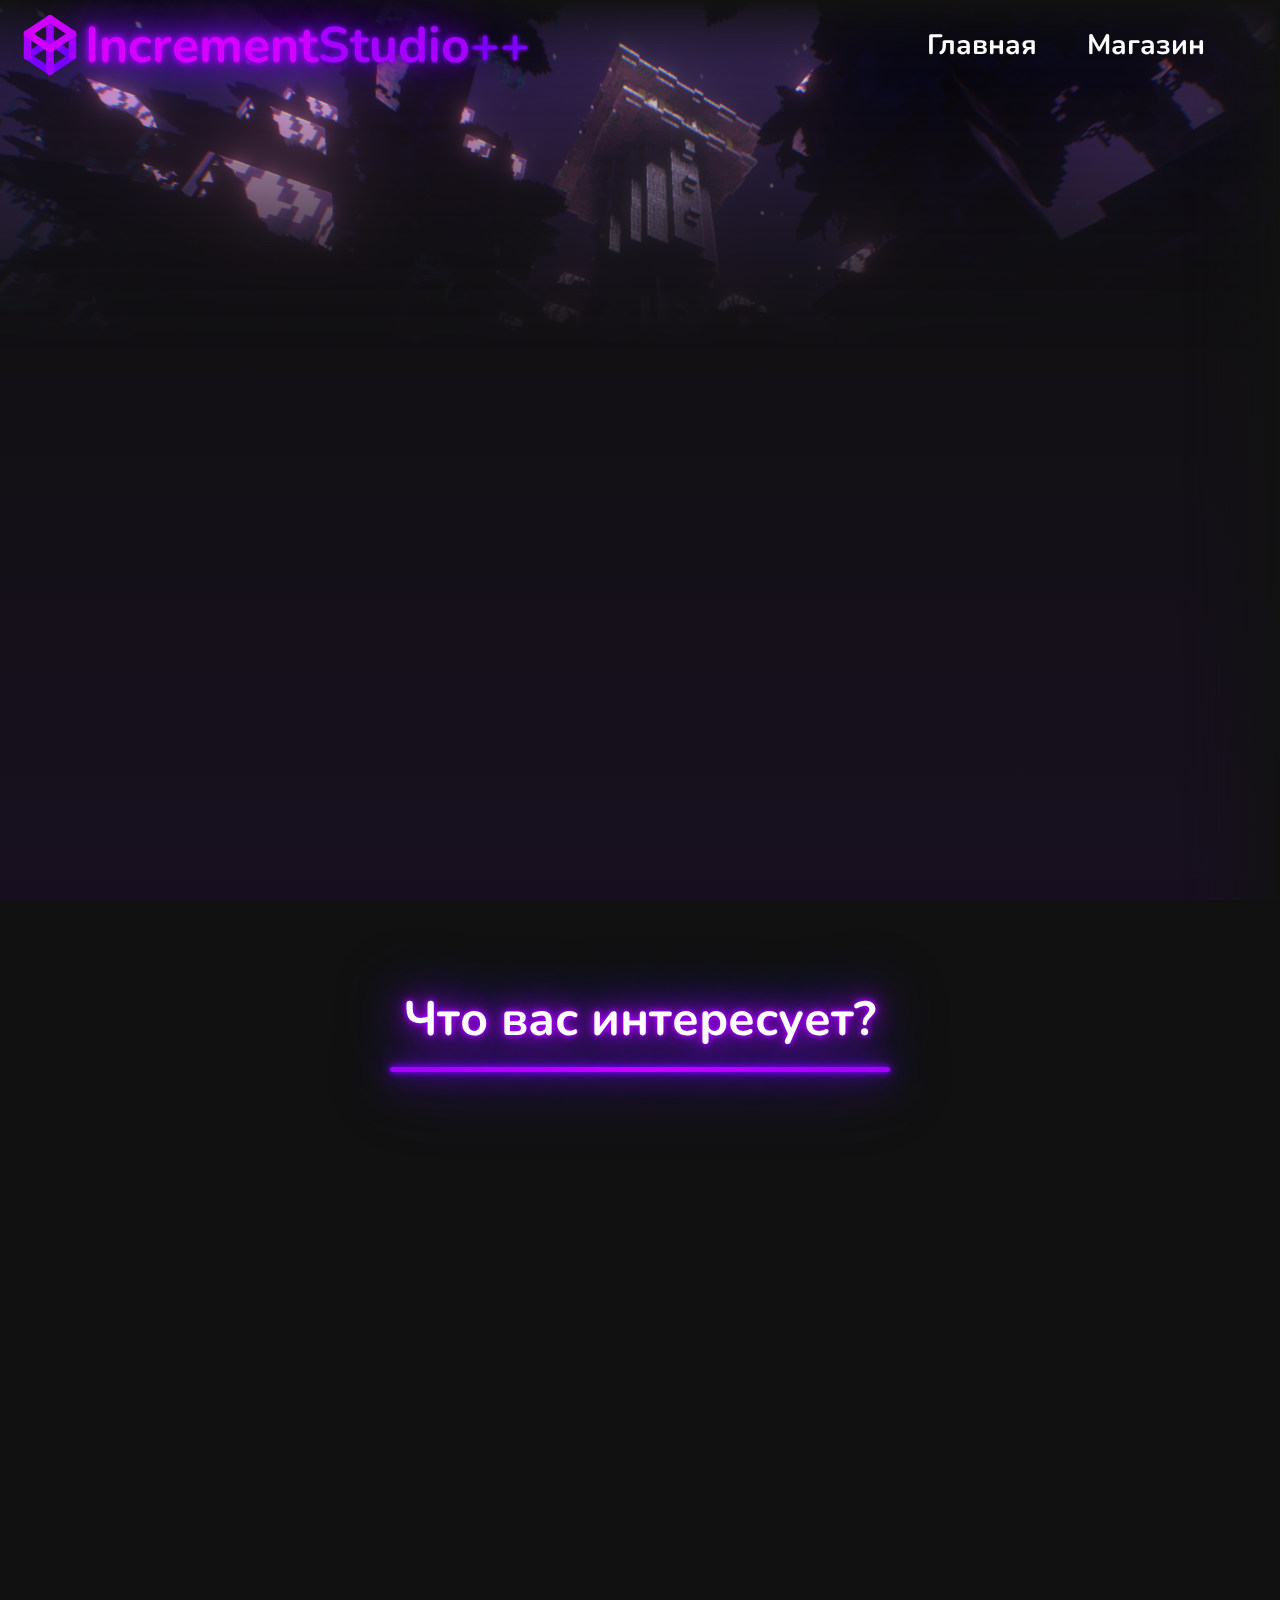
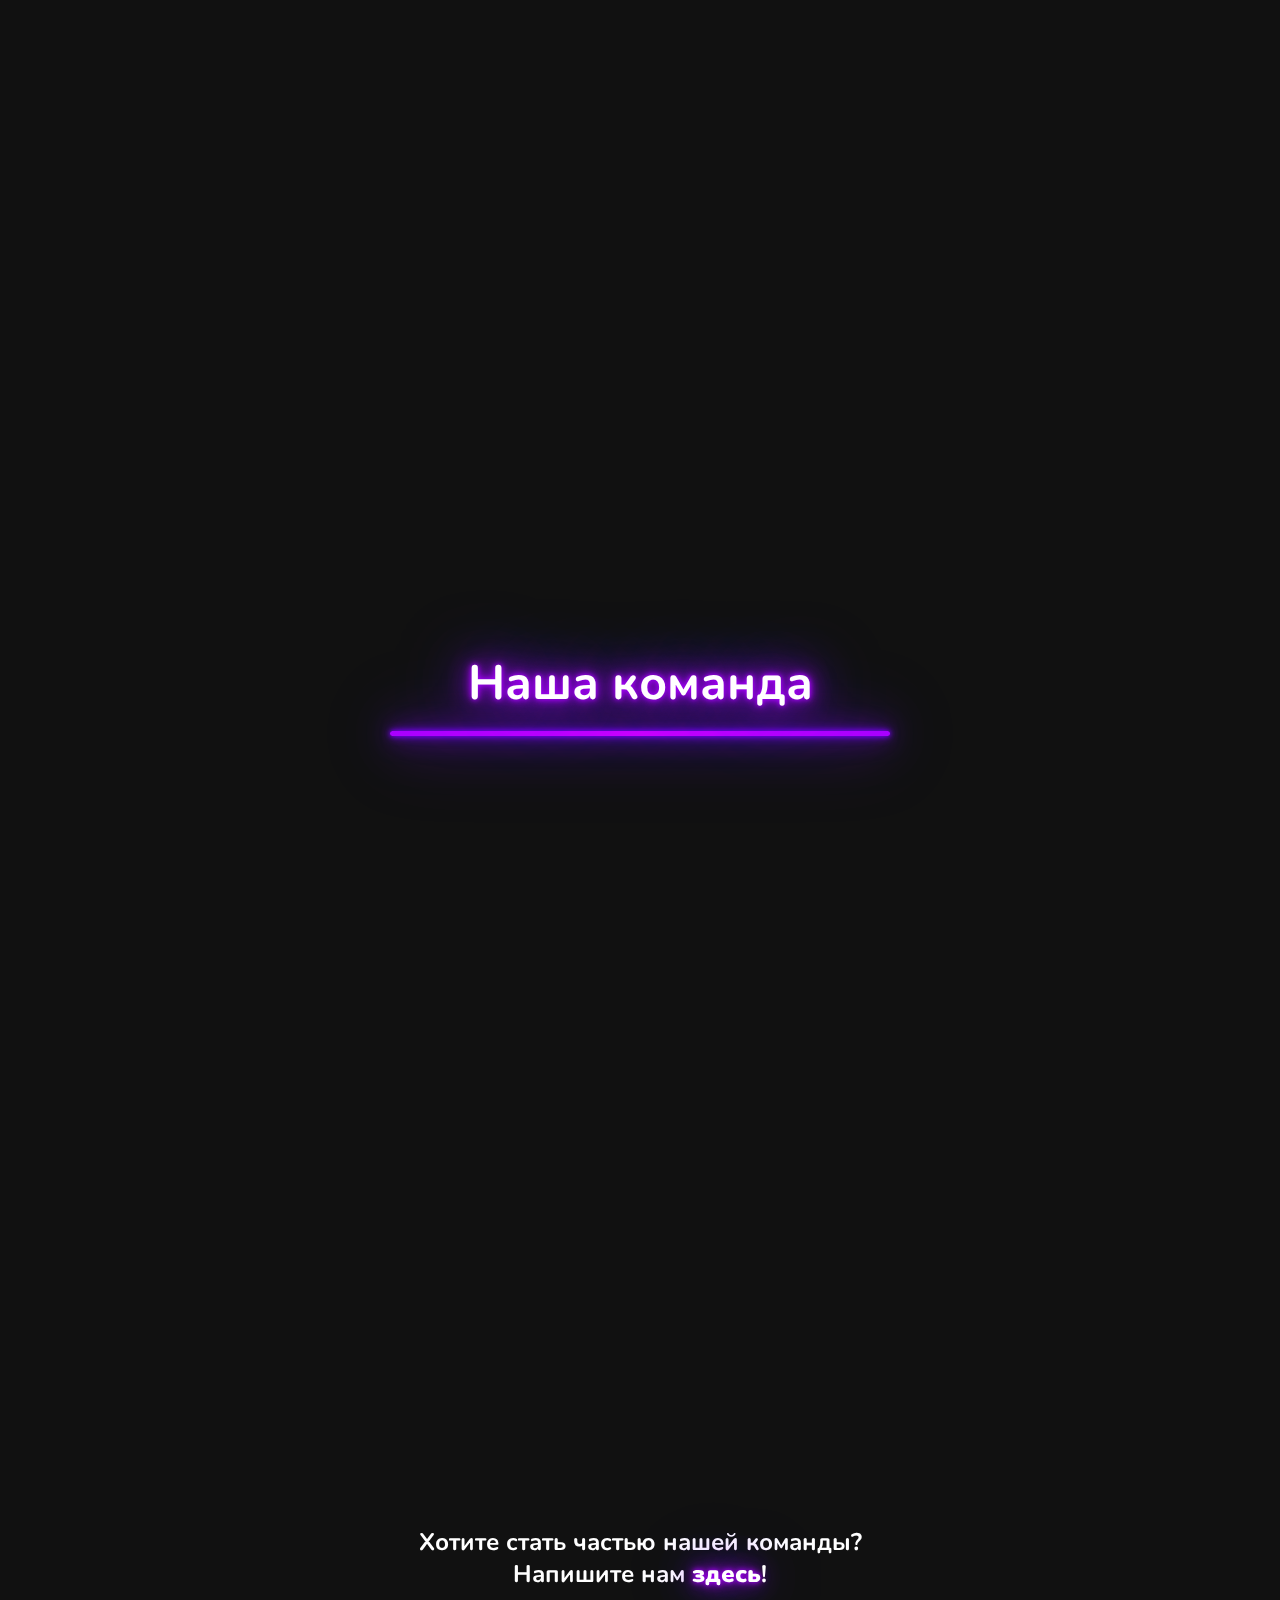
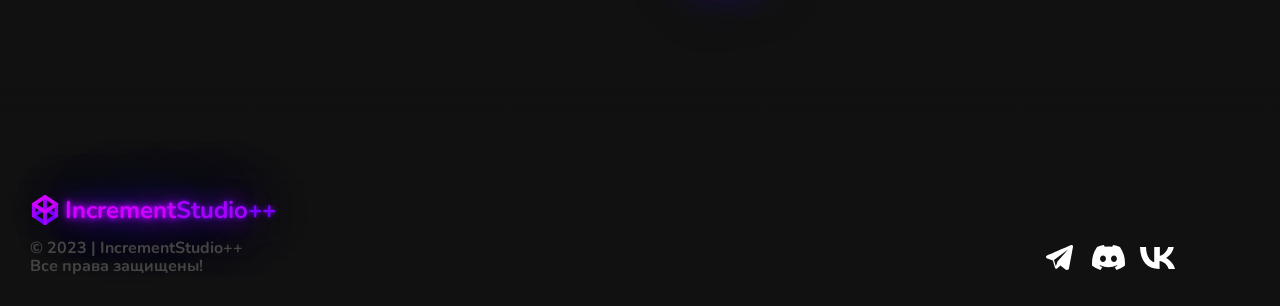
==== index.html @ 9fc07db2 "Initial commit" ====
<!DOCTYPE html>
<html lang="ru">
	<head>
		<meta charset="UTF-8">
		<title>IncrementStudio++</title>
		<link rel="icon" href="img/icon.svg">
		<link rel="stylesheet" href="css/common.css">
		<link rel="stylesheet" href="css/main.css">
		<script src="js/app.js" defer></script>
		<script src="js/main.js" defer></script>
		
		<!-- <script src="js/special/winter.js" defer></script>
		<link rel="stylesheet" href="css/special/winter.css"> -->
	</head>
	<body>
		<div class="header">
			<div class="header__title">
				<img class="header__title__icon" src="img/icon.svg" alt="logo" height="60px">
				<p class="header__title__title" style="color: #d500ff; text-shadow: 0 0 5px #a800ff, 0 0 10px #a800ff, 0 0 25px #7b00ff, 0 0 50px #7b00ff, 0 0 75px #7b00ff;">Increment</p>
				<p class="header__title__title" style="color: #a800ff; text-shadow: 0 0 5px #7b00ff, 0 0 25px #7b00ff, 0 0 75px #7b00ff;">Studio</p>
				<p class="header__title__title" style="color: #7b00ff; text-shadow: 0 0 5px #7b00ff;">++</p>
			</div>
			<!-- <p class="header__devis"></p> -->
			<div class="header__navigation">
				<a class="header__navigation__link" href="index.html">Главная</a>
				<a class="header__navigation__link" href="shop.html">Магазин</a>
				<!-- <a class="header__navigation__link" href="#">О нас</a> -->
			</div>
		</div>
		<div class="background__gradient"></div>
		<img class="main__image" src="img/main_background.png">
		<div class="page__subheader__space"></div>

		<div class="main">
			<h1 class="main__title">Добро пожаловать в IncrementStudio++</h1>
			<p class="main__subtitle">
				IncrementStudio++ - это студия разработки инновационных плагинов и сборок для Minecraft! Мы предлагаем мощные инструменты и ресурсы, чтобы помочь вам воплотить свои творческие идеи в жизнь
			</p>
			<p class="main__subtitle">
				Присоединяйтесь к нашему сообществу и откройте для себя новые возможности в Minecraft. Давайте вместе создадим удивительные плагины, которые расширят границы вашего игрового опыта!
			</p>
			<a class="main__link" href="https://t.me/incrementstudio" target="_blank" style="background-image: url(img/telegram.svg);"></a>
			<a class="main__link" href="https://discord.gg/DguM567tkZ" target="_blank" style="background-image: url(img/discord.svg);"></a>
			<a class="main__link" href="https://vk.com/incrementstudio" target="_blank" style="background-image: url(img/vk.svg);"></a>
		</div>
		<div class="menu">
			<p class="menu__title">Что вас интересует?</p>
			<div style="height: 15px;"></div>
			<div class="split" style="width: 500px;"></div>
			<div style="height: 25px;"></div>
			<div class="menu__button__grid">
				<a class="menu__button" href="shop.html#plugins" style="background-image: url(img/ready_plugins.png);">
					<p class="menu__button__name">Готовые плагины</p>
				</a>
				<a class="menu__button" href="https://vk.me/incrementstudio" target="_blank" style="background-image: url(img/price_plugin.png);">
					<p class="menu__button__name">Заказать плагин</p>
					<h2 class="menu__button__price">От 300₽</h2>
				</a>
				<a class="menu__button" href="shop.html#abilities" style="background-image: url(img/ready_abilities.png);">
					<p class="menu__button__name">Способности для IncBosses</p>
				</a>
				<a class="menu__button" href="https://vk.me/incrementstudio" target="_blank" style="background-image: url(img/price_ability.png);">
					<p class="menu__button__name">Заказать способность для IncBosses</p>
					<h2 class="menu__button__price">От 100₽</h2>
				</a>
				<!-- <a class="menu__button" style="background-image: url(img/2023-11-04_11.04.39.png);">
					<p class="menu__button__name">Готовые сборки</p>
				</a> -->
				<a class="menu__button" href="https://vk.me/incrementstudio" target="_blank" style="background-image: url(img/price_assembly.png);">
					<p class="menu__button__name">Заказать сборку</p>
					<h2 class="menu__button__price">От 750₽</h2>
				</a>
			</div>
		</div>
		<div class="menu">
			<p class="menu__title">Наша команда</p>
			<div style="height: 15px;"></div>
			<div class="split" style="width: 500px;"></div>
			<div style="height: 25px;"></div>
			<div class="menu__team__grid">
				<div class="menu__team__card">
					<div class="menu__team__background" style="background-image: url(img/Jone501.png);">
						<div class="menu__team__border"></div>
						<p class="menu__team__name">Jone501</p>
						<p class="menu__team__role" style="--color: #ff9100;">Лидер</p>
						<p class="menu__team__role" style="--color: #00c030;">Дизайнер</p>
						<br>
						<p class="menu__team__role" style="--color: #00aeff;">Программист</p>
						<p class="menu__team__description">
							Молодой талантливый весёлый программист и генератор фантастических идей, который просто обожает свою работу!
						</p>
					</div>
				</div>
				<div class="menu__team__card">
					<div class="menu__team__background" style="background-image: url(img/ItzElite.png);">
						<div class="menu__team__border"></div>
						<p class="menu__team__name">ItzElite</p>
						<p class="menu__team__role" style="--color: #ff9100;">Лидер</p>
						<p class="menu__team__role" style="--color: #3374ff;">Сборщик</p>
						<br>
						<p class="menu__team__role" style="--color: #00aeff;">Программист</p>
						<p class="menu__team__description">
							Опытный программист и сборщик в одном лице. Этот молодой мастер готов взяться за заказ любой сложности!
						</p>
					</div>
				</div>
			</div>
			<p class="menu__team__ad">Хотите стать частью нашей команды?<br>Напишите нам <a class="inline_link" href="https://vk.me/incrementstudio" target="_blank">здесь</a>!</p>
		</div>
		<div class="tailer">
			<div>
				<div class="tailer__title">
					<img class="tailer__title__icon" src="img/icon.svg" alt="logo" height="30px">
					<p class="tailer__title__title" style="color: #d500ff; text-shadow: 0 0 5px #a800ff, 0 0 10px #a800ff, 0 0 25px #7b00ff, 0 0 50px #7b00ff, 0 0 75px #7b00ff;">Increment</p>
					<p class="tailer__title__title" style="color: #a800ff; text-shadow: 0 0 5px #7b00ff, 0 0 25px #7b00ff, 0 0 75px #7b00ff;">Studio</p>
					<p class="tailer__title__title" style="color: #7b00ff; text-shadow: 0 0 5px #7b00ff;">++</p>
				</div>
				<p class="tailer__prava">© 2023 | IncrementStudio++<br>Все права защищены!</p>
			</div>
			<div class="tailer__links">
				<a class="tailer__link" href="https://t.me/incrementstudio" target="_blank" style="background-image: url(img/telegram.svg);"></a>
				<a class="tailer__link" href="https://discord.gg/DguM567tkZ" target="_blank" style="background-image: url(img/discord.svg);"></a>
				<a class="tailer__link" href="https://vk.com/incrementstudio" target="_blank" style="background-image: url(img/vk.svg);"></a>
			</div>
		</div>
	</body>
</html>
---- css/common.css ----
@font-face{font-family:"Nunito";src:url("../font/Nunito-Bold.ttf")}@font-face{font-family:"Nunito-Bold";src:url("../font/Nunito-Black.ttf")}@font-face{font-family:"Montserrat-Regular";src:url("../font/Montserrat-Regular.ttf")}@font-face{font-family:"Montserrat-Bold";src:url("../font/Montserrat-Regular.ttf")}*{padding:0;margin:0;font-family:"Nunito",sans-serif;-webkit-user-select:none;-moz-user-select:none;-ms-user-select:none;user-select:none}body{background-color:#111111;color:white;top:0;left:0;width:100%;height:100%}body:before{content:"";display:block;position:fixed;width:100px;height:100%;z-index:10;right:0;background:-webkit-gradient(linear,right top,left top,from(hsl(0,0%,7%)),color-stop(0.7%,hsla(0,0%,7%,0.987)),color-stop(2.5%,hsla(0,0%,7%,0.951)),color-stop(5.6%,hsla(0,0%,7%,0.896)),color-stop(9.7%,hsla(0,0%,7%,0.825)),color-stop(14.8%,hsla(0,0%,7%,0.741)),color-stop(20.8%,hsla(0,0%,7%,0.648)),color-stop(27.6%,hsla(0,0%,7%,0.55)),color-stop(35.1%,hsla(0,0%,7%,0.45)),color-stop(43.2%,hsla(0,0%,7%,0.352)),color-stop(51.9%,hsla(0,0%,7%,0.259)),color-stop(60.9%,hsla(0,0%,7%,0.175)),color-stop(70.4%,hsla(0,0%,7%,0.104)),color-stop(80.1%,hsla(0,0%,7%,0.049)),color-stop(90%,hsla(0,0%,7%,0.013)),to(hsla(0,0%,7%,0)));background:linear-gradient(to left,hsl(0,0%,7%) 0%,hsla(0,0%,7%,0.987) 0.7%,hsla(0,0%,7%,0.951) 2.5%,hsla(0,0%,7%,0.896) 5.6%,hsla(0,0%,7%,0.825) 9.7%,hsla(0,0%,7%,0.741) 14.8%,hsla(0,0%,7%,0.648) 20.8%,hsla(0,0%,7%,0.55) 27.6%,hsla(0,0%,7%,0.45) 35.1%,hsla(0,0%,7%,0.352) 43.2%,hsla(0,0%,7%,0.259) 51.9%,hsla(0,0%,7%,0.175) 60.9%,hsla(0,0%,7%,0.104) 70.4%,hsla(0,0%,7%,0.049) 80.1%,hsla(0,0%,7%,0.013) 90%,hsla(0,0%,7%,0) 100%)}body::-webkit-scrollbar{width:7px}body::-webkit-scrollbar-track{background-color:#111111}body::-webkit-scrollbar-thumb{background:-webkit-gradient(linear,left top,left bottom,from(#7b00ff),to(#d500ff));background:linear-gradient(#7b00ff 0%,#d500ff 100%);border-radius:20px}.header{position:fixed;width:100%;display:-webkit-box;display:-ms-flexbox;display:flex;-webkit-box-align:stretch;-ms-flex-align:stretch;align-items:stretch;-webkit-box-pack:justify;-ms-flex-pack:justify;justify-content:space-between;z-index:10;background:-webkit-gradient(linear,left top,left bottom,from(hsl(0,0%,7%)),color-stop(0.7%,hsla(0,0%,7%,0.987)),color-stop(2.5%,hsla(0,0%,7%,0.951)),color-stop(5.6%,hsla(0,0%,7%,0.896)),color-stop(9.7%,hsla(0,0%,7%,0.825)),color-stop(14.8%,hsla(0,0%,7%,0.741)),color-stop(20.8%,hsla(0,0%,7%,0.648)),color-stop(27.6%,hsla(0,0%,7%,0.55)),color-stop(35.1%,hsla(0,0%,7%,0.45)),color-stop(43.2%,hsla(0,0%,7%,0.352)),color-stop(51.9%,hsla(0,0%,7%,0.259)),color-stop(60.9%,hsla(0,0%,7%,0.175)),color-stop(70.4%,hsla(0,0%,7%,0.104)),color-stop(80.1%,hsla(0,0%,7%,0.049)),color-stop(90%,hsla(0,0%,7%,0.013)),to(hsla(0,0%,7%,0)));background:linear-gradient(to bottom,hsl(0,0%,7%) 0%,hsla(0,0%,7%,0.987) 0.7%,hsla(0,0%,7%,0.951) 2.5%,hsla(0,0%,7%,0.896) 5.6%,hsla(0,0%,7%,0.825) 9.7%,hsla(0,0%,7%,0.741) 14.8%,hsla(0,0%,7%,0.648) 20.8%,hsla(0,0%,7%,0.55) 27.6%,hsla(0,0%,7%,0.45) 35.1%,hsla(0,0%,7%,0.352) 43.2%,hsla(0,0%,7%,0.259) 51.9%,hsla(0,0%,7%,0.175) 60.9%,hsla(0,0%,7%,0.104) 70.4%,hsla(0,0%,7%,0.049) 80.1%,hsla(0,0%,7%,0.013) 90%,hsla(0,0%,7%,0) 100%)}.header__title{padding:10px;display:-webkit-box;display:-ms-flexbox;display:flex;-webkit-box-pack:justify;-ms-flex-pack:justify;justify-content:space-between;-webkit-box-align:center;-ms-flex-align:center;align-items:center}.header__title__title{color:#a800ff;font-size:50px}.header__title__icon{margin:5px;margin-left:10px}.header__devis{margin:auto 0;font-size:24px;font-style:italic;text-shadow:0 0 5px #a800ff,0 0 10px #a800ff,0 0 25px #a800ff,0 0 50px #7b00ff,0 0 75px #7b00ff;opacity:calc(1 - var(--scroll) / 250);-webkit-filter:blur(calc(var(--scrollTop) / 25));filter:blur(calc(var(--scrollTop) / 25));text-wrap:nowrap}.header__navigation{display:-webkit-box;display:-ms-flexbox;display:flex;-ms-flex-negative:0;flex-shrink:0;-webkit-box-pack:justify;-ms-flex-pack:justify;justify-content:space-between;-webkit-box-align:center;-ms-flex-align:center;align-items:center;padding-right:50px}.header__navigation__link{text-decoration:none;color:white;margin:0 25px;font-size:28px;-webkit-transition:all 0.2s ease-out;transition:all 0.2s ease-out;text-shadow:0 0 0 transparent}.header__navigation__link:hover{text-shadow:0 0 5px rgb(168,0,255),0 0 10px rgb(168,0,255),0 0 25px rgb(168,0,255),0 0 50px rgb(123,0,255),0 0 75px rgb(123,0,255)}.background__gradient{z-index:-10;position:fixed;width:100%;height:75%;bottom:0;background:-webkit-gradient(linear,left top,left bottom,from(transparent),to(rgba(123,0,255,0.062745098)));background:linear-gradient(to bottom,transparent 0%,rgba(123,0,255,0.062745098) 100%)}.page__subheader__space{height:250px}.main__image{position:fixed;width:100vw;z-index:-10;will-change:opacity,filter,transform;opacity:calc(1 - var(--scroll) / 1000);-webkit-filter:blur(calc(var(--scrollTop) / 50));filter:blur(calc(var(--scrollTop) / 50));-webkit-transform:translateY(calc(var(--scrollTop) * -0.25));transform:translateY(calc(var(--scrollTop) * -0.25))}.inline_link{font-family:Nunito-Bold;color:white;text-decoration:none;text-shadow:0 0 5px rgb(168,0,255),0 0 10px rgb(168,0,255),0 0 25px rgb(168,0,255),0 0 50px rgb(123,0,255),0 0 75px rgb(123,0,255)}.inline_link:hover{text-decoration:underline}.split{margin:0 auto;height:5px;border-radius:100px;-webkit-box-shadow:0 0 5px rgb(123,0,255),0 0 10px rgb(123,0,255),0 0 25px rgb(123,0,255),0 0 50px rgb(123,0,255),0 0 75px rgb(123,0,255);box-shadow:0 0 5px rgb(123,0,255),0 0 10px rgb(123,0,255),0 0 25px rgb(123,0,255),0 0 50px rgb(123,0,255),0 0 75px rgb(123,0,255);background:-webkit-gradient(linear,left top,right top,from(rgb(168,0,255)),color-stop(50%,rgb(213,0,255)),to(rgb(168,0,255)));background:linear-gradient(90deg,rgb(168,0,255) 0%,rgb(213,0,255) 50%,rgb(168,0,255) 100%)}.tailer{display:-webkit-box;display:-ms-flexbox;display:flex;-webkit-box-pack:justify;-ms-flex-pack:justify;justify-content:space-between;margin-top:100px;padding:25px;padding-top:100px;padding-left:30px;padding-right:100px;background:-webkit-gradient(linear,left bottom,left top,from(hsl(0,0%,7%)),to(hsla(0,0%,7%,0)));background:linear-gradient(to top,hsl(0,0%,7%) 0%,hsla(0,0%,7%,0) 100%)}.tailer__title{display:-webkit-box;display:-ms-flexbox;display:flex;-webkit-box-align:center;-ms-flex-align:center;align-items:center}.tailer__title__title{display:inline-block;color:#a800ff;font-size:24px}.tailer__title__icon{display:inline-block;margin:5px;margin-left:0px}.tailer__prava{margin-top:10px;line-height:110%;color:#444}.tailer__links{margin-top:50px;height:-webkit-fit-content;height:-moz-fit-content;height:fit-content}.tailer__link{display:inline-block;margin:5px;background-position:center;background-repeat:no-repeat;width:35px;height:25px}
---- css/main.css ----
.main {
  margin-top: 100px;
  margin-left: 10%;
}

.main__title {
  font-size: 55px;
  text-shadow: 0 0 5px rgb(168, 0, 255), 0 0 10px rgb(168, 0, 255), 0 0 25px rgb(168, 0, 255), 0 0 50px rgb(123, 0, 255), 0 0 75px rgb(123, 0, 255);
  line-height: 55px;
  width: 550px;
  opacity: 0;
  -webkit-transform: translateY(25px);
          transform: translateY(25px);
}

@media (prefers-reduced-motion: no-preference) {
  .main__title__animation__entry {
    -webkit-animation: show 1s ease-out;
            animation: show 1s ease-out;
    -webkit-animation-fill-mode: forwards;
            animation-fill-mode: forwards;
  }
}
@-webkit-keyframes show {
  25% {
    opacity: 0;
    -webkit-transform: translateY(25px);
            transform: translateY(25px);
  }
  100% {
    opacity: 1;
    -webkit-transform: translateY(0px);
            transform: translateY(0px);
  }
}
@keyframes show {
  25% {
    opacity: 0;
    -webkit-transform: translateY(25px);
            transform: translateY(25px);
  }
  100% {
    opacity: 1;
    -webkit-transform: translateY(0px);
            transform: translateY(0px);
  }
}
.main__subtitle {
  font-size: 22px;
  margin-top: 25px;
  width: 600px;
  opacity: 0;
  -webkit-transform: translateY(25px);
          transform: translateY(25px);
}

@media (prefers-reduced-motion: no-preference) {
  .main__subtitle__animation__entry {
    -webkit-animation: show 1s ease-out;
            animation: show 1s ease-out;
    -webkit-animation-fill-mode: forwards;
            animation-fill-mode: forwards;
  }
}
.main__link {
  display: inline-block;
  margin-top: 30px;
  margin-right: 5px;
  margin-left: 5px;
  background-position: center;
  background-repeat: no-repeat;
  width: 35px;
  height: 25px;
  opacity: 0;
  -webkit-transform: translateY(25px);
          transform: translateY(25px);
}

@media (prefers-reduced-motion: no-preference) {
  .main__link__animation__entry {
    -webkit-animation: show 1s ease-out;
            animation: show 1s ease-out;
    -webkit-animation-fill-mode: forwards;
            animation-fill-mode: forwards;
  }
}
.menu {
  margin-top: 175px;
}

.menu__title {
  text-align: center;
  font-size: 48px;
  text-shadow: 0 0 5px rgb(168, 0, 255), 0 0 10px rgb(168, 0, 255), 0 0 25px rgb(168, 0, 255), 0 0 50px rgb(123, 0, 255), 0 0 75px rgb(123, 0, 255);
}

.menu__button__grid {
  display: -webkit-box;
  display: -ms-flexbox;
  display: flex;
  -webkit-box-pack: center;
      -ms-flex-pack: center;
          justify-content: center;
  -ms-flex-wrap: wrap;
      flex-wrap: wrap;
  margin: 0 auto;
  width: 900px;
}

.menu__button {
  --color1: #d500ff;
  --color2: #a800ff;
  --color3: #7b00ff;
  text-align: center;
  display: inline-block;
  font-size: 32px;
  text-decoration: none;
  color: white;
  width: 400px;
  height: 300px;
  margin: 10px;
  border-color: rgba(168, 0, 255, 0);
  border-width: 3px;
  border-style: solid;
  -webkit-box-shadow: 0 0 50px rgba(213, 0, 255, 0);
          box-shadow: 0 0 50px rgba(213, 0, 255, 0);
  border-radius: 50px;
  background: -webkit-gradient(linear, left bottom, left top, from(var(--color1)), to(var(--color3)));
  background: linear-gradient(0deg, var(--color1) 0%, var(--color3) 100%);
  background-position: center;
  background-size: auto calc(100% + 6px);
  z-index: 0;
  opacity: 0;
  -webkit-transform: translateY(25px);
          transform: translateY(25px);
  -webkit-transition: all 0.2s ease-out, background-size 0.5s ease-out;
  transition: all 0.2s ease-out, background-size 0.5s ease-out;
}

.menu__button::before {
  content: "";
  position: absolute;
  display: block;
  border-radius: 50px;
  -webkit-transform: translate(-3px, -3px);
          transform: translate(-3px, -3px);
  width: calc(100% + 6px);
  height: calc(100% + 6px);
  background: -webkit-gradient(linear, right top, left bottom, from(rgb(168, 0, 255)), color-stop(0.3%, rgba(168, 0, 255, 0.857)), color-stop(1.4%, rgba(168, 0, 255, 0.726)), color-stop(3.2%, rgba(168, 0, 255, 0.608)), color-stop(5.8%, rgba(168, 0, 255, 0.502)), color-stop(9.3%, rgba(168, 0, 255, 0.407)), color-stop(13.6%, rgba(168, 0, 255, 0.324)), color-stop(18.9%, rgba(168, 0, 255, 0.251)), color-stop(25.1%, rgba(168, 0, 255, 0.189)), color-stop(32.4%, rgba(168, 0, 255, 0.136)), color-stop(40.7%, rgba(168, 0, 255, 0.093)), color-stop(50.2%, rgba(168, 0, 255, 0.058)), color-stop(60.8%, rgba(168, 0, 255, 0.032)), color-stop(72.6%, rgba(168, 0, 255, 0.014)), color-stop(85.7%, rgba(168, 0, 255, 0.003)), to(rgba(168, 0, 255, 0)));
  background: linear-gradient(to bottom left, rgb(168, 0, 255) 0%, rgba(168, 0, 255, 0.857) 0.3%, rgba(168, 0, 255, 0.726) 1.4%, rgba(168, 0, 255, 0.608) 3.2%, rgba(168, 0, 255, 0.502) 5.8%, rgba(168, 0, 255, 0.407) 9.3%, rgba(168, 0, 255, 0.324) 13.6%, rgba(168, 0, 255, 0.251) 18.9%, rgba(168, 0, 255, 0.189) 25.1%, rgba(168, 0, 255, 0.136) 32.4%, rgba(168, 0, 255, 0.093) 40.7%, rgba(168, 0, 255, 0.058) 50.2%, rgba(168, 0, 255, 0.032) 60.8%, rgba(168, 0, 255, 0.014) 72.6%, rgba(168, 0, 255, 0.003) 85.7%, rgba(168, 0, 255, 0) 100%);
  z-index: -1;
}

@media (prefers-reduced-motion: no-preference) {
  .menu__button__animation__entry {
    -webkit-animation: show 1s ease-out;
            animation: show 1s ease-out;
    -webkit-animation-fill-mode: forwards;
            animation-fill-mode: forwards;
  }
}
.menu__button:hover {
  background-size: auto calc(105% + 6px);
  -webkit-box-shadow: 0 0 5px var(--color2), 0 0 25px var(--color3), 0 0 75px var(--color3);
          box-shadow: 0 0 5px var(--color2), 0 0 25px var(--color3), 0 0 75px var(--color3);
  border-color: var(--color1);
  z-index: 1;
}

.menu__button__name {
  text-align: start;
  line-height: 100%;
  font-size: 40px;
  margin: 25px;
  width: calc(100% - 50px);
  margin-bottom: 0px;
  text-shadow: black 0 0 25px, black 0 0 50px;
}

.menu__button__price {
  display: -webkit-box;
  display: -ms-flexbox;
  display: flex;
  font-family: Nunito;
  font-size: 40px;
  position: absolute;
  width: -webkit-fit-content;
  width: -moz-fit-content;
  width: fit-content;
  text-align: end;
  padding: 0.75% 5%;
  -webkit-box-shadow: 0 0 5px #7b00ff, 0 0 25px rgb(123, 0, 255), 0 0 75px rgb(123, 0, 255);
          box-shadow: 0 0 5px #7b00ff, 0 0 25px rgb(123, 0, 255), 0 0 75px rgb(123, 0, 255);
  border-radius: 150px;
  left: 25px;
  bottom: 25px;
  background: -webkit-gradient(linear, left top, right top, from(#d500ff), to(rgb(123, 0, 255)));
  background: linear-gradient(90deg, #d500ff 0%, rgb(123, 0, 255) 100%);
}

.menu__team__grid {
  display: -webkit-box;
  display: -ms-flexbox;
  display: flex;
  -webkit-box-orient: horizontal;
  -webkit-box-direction: normal;
      -ms-flex-flow: row wrap;
          flex-flow: row wrap;
  -webkit-box-pack: center;
      -ms-flex-pack: center;
          justify-content: center;
  -ms-flex-wrap: wrap;
      flex-wrap: wrap;
  margin: 0 auto;
  padding: 0 75px;
  width: calc(100% - 150px);
}

.menu__team__card {
  --color1: #d500ff;
  --color2: #a800ff;
  --color3: #7b00ff;
  font-size: 32px;
  text-decoration: none;
  color: white;
  width: 550px;
  height: 350px;
  margin: 10px;
  -webkit-box-shadow: 0 0 50px rgba(213, 0, 255, 0);
          box-shadow: 0 0 50px rgba(213, 0, 255, 0);
  border-radius: 50px;
  background-position: center;
  background-size: calc(100% + 6px) calc(100% + 6px);
  background-image: linear-gradient(-45deg, var(--color1) 0%, var(--color3) 100%);
  z-index: 0;
  opacity: 0;
  -webkit-transform: translateY(25px);
          transform: translateY(25px);
  -webkit-transition: all 0.2s ease-out;
  transition: all 0.2s ease-out;
}

@media (prefers-reduced-motion: no-preference) {
  .menu__team__card__animation__entry {
    -webkit-animation: show 1s ease-out;
            animation: show 1s ease-out;
    -webkit-animation-fill-mode: forwards;
            animation-fill-mode: forwards;
  }
}
.menu__team__background {
  position: absolute;
  width: 500px;
  height: 300px;
  border-radius: 50px;
  padding: 25px;
  background-position: right;
  background-size: auto calc(100% + 6px);
  -webkit-transition: background-size 0.5s ease-out;
  transition: background-size 0.5s ease-out;
}

.menu__team__border {
  position: absolute;
  top: 0px;
  left: 0px;
  width: 544px;
  height: 344px;
  border-radius: 50px;
  border-color: rgba(168, 0, 255, 0);
  border-width: 3px;
  border-style: solid;
  z-index: 1;
  -webkit-transition: all 0.2s ease-out;
  transition: all 0.2s ease-out;
}

.menu__team__border:hover {
  border-color: var(--color1);
}

.menu__team__background:hover {
  background-size: auto calc(105% + 6px);
}

.menu__team__card:hover {
  -webkit-box-shadow: 0 0 5px var(--color2), 0 0 25px var(--color3), 0 0 75px var(--color3);
          box-shadow: 0 0 5px var(--color2), 0 0 25px var(--color3), 0 0 75px var(--color3);
  z-index: 1;
}

.menu__team__name {
  text-align: start;
  line-height: 100%;
  font-size: 56px;
  width: -webkit-fit-content;
  width: -moz-fit-content;
  width: fit-content;
  margin-right: 10px;
  text-shadow: #d500ff 0 0 5px, #d500ff 0 0 10px, #d500ff 0 0 25px, #d500ff 0 0 50px;
}

.menu__team__role {
  --color: #d500ff;
  display: inline-block;
  line-height: 100%;
  font-size: 20px;
  background-color: var(--color);
  padding: 7px 10px;
  border-radius: 10px;
  width: -webkit-fit-content;
  width: -moz-fit-content;
  width: fit-content;
  margin-top: 5px;
}

.menu__team__description {
  text-align: start;
  line-height: 110%;
  font-size: 20px;
  margin-top: 20px;
  width: 50%;
  text-shadow: #a800ff 0 0 5px, #a800ff 0 0 10px, #a800ff 0 0 25px, #a800ff 0 0 50px;
}

.menu__team__ad {
  margin-top: 25px;
  font-size: 24px;
  text-align: center;
}
---- css/special/winter.css ----
.snow {
  z-index: -5;
  position: fixed;
  width: 50px;
  height: 50px;
  top: -50px;
}
.snow:nth-child(1) {
  opacity: 0.5368;
  -webkit-transform: translate(58.1076vw, -10px) scale(0.32535) rotate(-988deg);
          transform: translate(58.1076vw, -10px) scale(0.32535) rotate(-988deg);
  -webkit-animation: fall-1 23s -13s linear infinite;
          animation: fall-1 23s -13s linear infinite;
}
@-webkit-keyframes fall-1 {
  59.392% {
    -webkit-transform: translate(54.1787vw, 0.59392) scale(0.32535);
            transform: translate(54.1787vw, 0.59392) scale(0.32535);
  }
  to {
    -webkit-transform: translate(57.14315vw, calc(100vh + 50px)) scale(0.32535);
            transform: translate(57.14315vw, calc(100vh + 50px)) scale(0.32535);
  }
}
@keyframes fall-1 {
  59.392% {
    -webkit-transform: translate(54.1787vw, 0.59392) scale(0.32535);
            transform: translate(54.1787vw, 0.59392) scale(0.32535);
  }
  to {
    -webkit-transform: translate(57.14315vw, calc(100vh + 50px)) scale(0.32535);
            transform: translate(57.14315vw, calc(100vh + 50px)) scale(0.32535);
  }
}
.snow:nth-child(2) {
  opacity: 0.6897;
  -webkit-transform: translate(95.4336vw, -10px) scale(0.31985) rotate(642deg);
          transform: translate(95.4336vw, -10px) scale(0.31985) rotate(642deg);
  -webkit-animation: fall-2 30s -14s linear infinite;
          animation: fall-2 30s -14s linear infinite;
}
@-webkit-keyframes fall-2 {
  70.285% {
    -webkit-transform: translate(92.1636vw, 0.70285) scale(0.31985);
            transform: translate(92.1636vw, 0.70285) scale(0.31985);
  }
  to {
    -webkit-transform: translate(85.7986vw, calc(100vh + 50px)) scale(0.31985);
            transform: translate(85.7986vw, calc(100vh + 50px)) scale(0.31985);
  }
}
@keyframes fall-2 {
  70.285% {
    -webkit-transform: translate(92.1636vw, 0.70285) scale(0.31985);
            transform: translate(92.1636vw, 0.70285) scale(0.31985);
  }
  to {
    -webkit-transform: translate(85.7986vw, calc(100vh + 50px)) scale(0.31985);
            transform: translate(85.7986vw, calc(100vh + 50px)) scale(0.31985);
  }
}
.snow:nth-child(3) {
  opacity: 0.2836;
  -webkit-transform: translate(32.6206vw, -10px) scale(0.50715) rotate(44deg);
          transform: translate(32.6206vw, -10px) scale(0.50715) rotate(44deg);
  -webkit-animation: fall-3 11s -19s linear infinite;
          animation: fall-3 11s -19s linear infinite;
}
@-webkit-keyframes fall-3 {
  38.105% {
    -webkit-transform: translate(26.8419vw, 0.38105) scale(0.50715);
            transform: translate(26.8419vw, 0.38105) scale(0.50715);
  }
  to {
    -webkit-transform: translate(27.73125vw, calc(100vh + 50px)) scale(0.50715);
            transform: translate(27.73125vw, calc(100vh + 50px)) scale(0.50715);
  }
}
@keyframes fall-3 {
  38.105% {
    -webkit-transform: translate(26.8419vw, 0.38105) scale(0.50715);
            transform: translate(26.8419vw, 0.38105) scale(0.50715);
  }
  to {
    -webkit-transform: translate(27.73125vw, calc(100vh + 50px)) scale(0.50715);
            transform: translate(27.73125vw, calc(100vh + 50px)) scale(0.50715);
  }
}
.snow:nth-child(4) {
  opacity: 0.5996;
  -webkit-transform: translate(42.0748vw, -10px) scale(0.40665) rotate(-133deg);
          transform: translate(42.0748vw, -10px) scale(0.40665) rotate(-133deg);
  -webkit-animation: fall-4 16s -9s linear infinite;
          animation: fall-4 16s -9s linear infinite;
}
@-webkit-keyframes fall-4 {
  51.801% {
    -webkit-transform: translate(37.2627vw, 0.51801) scale(0.40665);
            transform: translate(37.2627vw, 0.51801) scale(0.40665);
  }
  to {
    -webkit-transform: translate(41.66875vw, calc(100vh + 50px)) scale(0.40665);
            transform: translate(41.66875vw, calc(100vh + 50px)) scale(0.40665);
  }
}
@keyframes fall-4 {
  51.801% {
    -webkit-transform: translate(37.2627vw, 0.51801) scale(0.40665);
            transform: translate(37.2627vw, 0.51801) scale(0.40665);
  }
  to {
    -webkit-transform: translate(41.66875vw, calc(100vh + 50px)) scale(0.40665);
            transform: translate(41.66875vw, calc(100vh + 50px)) scale(0.40665);
  }
}
.snow:nth-child(5) {
  opacity: 0.978;
  -webkit-transform: translate(42.7714vw, -10px) scale(0.56305) rotate(-673deg);
          transform: translate(42.7714vw, -10px) scale(0.56305) rotate(-673deg);
  -webkit-animation: fall-5 29s -10s linear infinite;
          animation: fall-5 29s -10s linear infinite;
}
@-webkit-keyframes fall-5 {
  32.652% {
    -webkit-transform: translate(38.3322vw, 0.32652) scale(0.56305);
            transform: translate(38.3322vw, 0.32652) scale(0.56305);
  }
  to {
    -webkit-transform: translate(50.5518vw, calc(100vh + 50px)) scale(0.56305);
            transform: translate(50.5518vw, calc(100vh + 50px)) scale(0.56305);
  }
}
@keyframes fall-5 {
  32.652% {
    -webkit-transform: translate(38.3322vw, 0.32652) scale(0.56305);
            transform: translate(38.3322vw, 0.32652) scale(0.56305);
  }
  to {
    -webkit-transform: translate(50.5518vw, calc(100vh + 50px)) scale(0.56305);
            transform: translate(50.5518vw, calc(100vh + 50px)) scale(0.56305);
  }
}
.snow:nth-child(6) {
  opacity: 0.715;
  -webkit-transform: translate(7.9745vw, -10px) scale(0.4892) rotate(-607deg);
          transform: translate(7.9745vw, -10px) scale(0.4892) rotate(-607deg);
  -webkit-animation: fall-6 13s -13s linear infinite;
          animation: fall-6 13s -13s linear infinite;
}
@-webkit-keyframes fall-6 {
  61.105% {
    -webkit-transform: translate(2.7615vw, 0.61105) scale(0.4892);
            transform: translate(2.7615vw, 0.61105) scale(0.4892);
  }
  to {
    -webkit-transform: translate(10.368vw, calc(100vh + 50px)) scale(0.4892);
            transform: translate(10.368vw, calc(100vh + 50px)) scale(0.4892);
  }
}
@keyframes fall-6 {
  61.105% {
    -webkit-transform: translate(2.7615vw, 0.61105) scale(0.4892);
            transform: translate(2.7615vw, 0.61105) scale(0.4892);
  }
  to {
    -webkit-transform: translate(10.368vw, calc(100vh + 50px)) scale(0.4892);
            transform: translate(10.368vw, calc(100vh + 50px)) scale(0.4892);
  }
}
.snow:nth-child(7) {
  opacity: 0.7303;
  -webkit-transform: translate(29.5874vw, -10px) scale(0.57) rotate(95deg);
          transform: translate(29.5874vw, -10px) scale(0.57) rotate(95deg);
  -webkit-animation: fall-7 29s -21s linear infinite;
          animation: fall-7 29s -21s linear infinite;
}
@-webkit-keyframes fall-7 {
  39.166% {
    -webkit-transform: translate(25.134vw, 0.39166) scale(0.57);
            transform: translate(25.134vw, 0.39166) scale(0.57);
  }
  to {
    -webkit-transform: translate(20.3607vw, calc(100vh + 50px)) scale(0.57);
            transform: translate(20.3607vw, calc(100vh + 50px)) scale(0.57);
  }
}
@keyframes fall-7 {
  39.166% {
    -webkit-transform: translate(25.134vw, 0.39166) scale(0.57);
            transform: translate(25.134vw, 0.39166) scale(0.57);
  }
  to {
    -webkit-transform: translate(20.3607vw, calc(100vh + 50px)) scale(0.57);
            transform: translate(20.3607vw, calc(100vh + 50px)) scale(0.57);
  }
}
.snow:nth-child(8) {
  opacity: 0.7365;
  -webkit-transform: translate(3.0846vw, -10px) scale(0.61395) rotate(-487deg);
          transform: translate(3.0846vw, -10px) scale(0.61395) rotate(-487deg);
  -webkit-animation: fall-8 15s -30s linear infinite;
          animation: fall-8 15s -30s linear infinite;
}
@-webkit-keyframes fall-8 {
  56.897% {
    -webkit-transform: translate(-3.4344vw, 0.56897) scale(0.61395);
            transform: translate(-3.4344vw, 0.56897) scale(0.61395);
  }
  to {
    -webkit-transform: translate(3.8251vw, calc(100vh + 50px)) scale(0.61395);
            transform: translate(3.8251vw, calc(100vh + 50px)) scale(0.61395);
  }
}
@keyframes fall-8 {
  56.897% {
    -webkit-transform: translate(-3.4344vw, 0.56897) scale(0.61395);
            transform: translate(-3.4344vw, 0.56897) scale(0.61395);
  }
  to {
    -webkit-transform: translate(3.8251vw, calc(100vh + 50px)) scale(0.61395);
            transform: translate(3.8251vw, calc(100vh + 50px)) scale(0.61395);
  }
}
.snow:nth-child(9) {
  opacity: 0.9503;
  -webkit-transform: translate(20.3305vw, -10px) scale(0.6554) rotate(673deg);
          transform: translate(20.3305vw, -10px) scale(0.6554) rotate(673deg);
  -webkit-animation: fall-9 22s -20s linear infinite;
          animation: fall-9 22s -20s linear infinite;
}
@-webkit-keyframes fall-9 {
  51.159% {
    -webkit-transform: translate(13.4738vw, 0.51159) scale(0.6554);
            transform: translate(13.4738vw, 0.51159) scale(0.6554);
  }
  to {
    -webkit-transform: translate(22.90215vw, calc(100vh + 50px)) scale(0.6554);
            transform: translate(22.90215vw, calc(100vh + 50px)) scale(0.6554);
  }
}
@keyframes fall-9 {
  51.159% {
    -webkit-transform: translate(13.4738vw, 0.51159) scale(0.6554);
            transform: translate(13.4738vw, 0.51159) scale(0.6554);
  }
  to {
    -webkit-transform: translate(22.90215vw, calc(100vh + 50px)) scale(0.6554);
            transform: translate(22.90215vw, calc(100vh + 50px)) scale(0.6554);
  }
}
.snow:nth-child(10) {
  opacity: 0.6165;
  -webkit-transform: translate(61.9554vw, -10px) scale(0.64965) rotate(363deg);
          transform: translate(61.9554vw, -10px) scale(0.64965) rotate(363deg);
  -webkit-animation: fall-10 15s -7s linear infinite;
          animation: fall-10 15s -7s linear infinite;
}
@-webkit-keyframes fall-10 {
  35.593% {
    -webkit-transform: translate(71.0787vw, 0.35593) scale(0.64965);
            transform: translate(71.0787vw, 0.35593) scale(0.64965);
  }
  to {
    -webkit-transform: translate(70.51705vw, calc(100vh + 50px)) scale(0.64965);
            transform: translate(70.51705vw, calc(100vh + 50px)) scale(0.64965);
  }
}
@keyframes fall-10 {
  35.593% {
    -webkit-transform: translate(71.0787vw, 0.35593) scale(0.64965);
            transform: translate(71.0787vw, 0.35593) scale(0.64965);
  }
  to {
    -webkit-transform: translate(70.51705vw, calc(100vh + 50px)) scale(0.64965);
            transform: translate(70.51705vw, calc(100vh + 50px)) scale(0.64965);
  }
}
.snow:nth-child(11) {
  opacity: 0.9017;
  -webkit-transform: translate(85.8781vw, -10px) scale(0.25455) rotate(-963deg);
          transform: translate(85.8781vw, -10px) scale(0.25455) rotate(-963deg);
  -webkit-animation: fall-11 17s -19s linear infinite;
          animation: fall-11 17s -19s linear infinite;
}
@-webkit-keyframes fall-11 {
  57.698% {
    -webkit-transform: translate(91.6928vw, 0.57698) scale(0.25455);
            transform: translate(91.6928vw, 0.57698) scale(0.25455);
  }
  to {
    -webkit-transform: translate(98.78545vw, calc(100vh + 50px)) scale(0.25455);
            transform: translate(98.78545vw, calc(100vh + 50px)) scale(0.25455);
  }
}
@keyframes fall-11 {
  57.698% {
    -webkit-transform: translate(91.6928vw, 0.57698) scale(0.25455);
            transform: translate(91.6928vw, 0.57698) scale(0.25455);
  }
  to {
    -webkit-transform: translate(98.78545vw, calc(100vh + 50px)) scale(0.25455);
            transform: translate(98.78545vw, calc(100vh + 50px)) scale(0.25455);
  }
}
.snow:nth-child(12) {
  opacity: 0.6761;
  -webkit-transform: translate(8.7057vw, -10px) scale(0.4768) rotate(163deg);
          transform: translate(8.7057vw, -10px) scale(0.4768) rotate(163deg);
  -webkit-animation: fall-12 30s -1s linear infinite;
          animation: fall-12 30s -1s linear infinite;
}
@-webkit-keyframes fall-12 {
  48.003% {
    -webkit-transform: translate(2.5026vw, 0.48003) scale(0.4768);
            transform: translate(2.5026vw, 0.48003) scale(0.4768);
  }
  to {
    -webkit-transform: translate(3.60415vw, calc(100vh + 50px)) scale(0.4768);
            transform: translate(3.60415vw, calc(100vh + 50px)) scale(0.4768);
  }
}
@keyframes fall-12 {
  48.003% {
    -webkit-transform: translate(2.5026vw, 0.48003) scale(0.4768);
            transform: translate(2.5026vw, 0.48003) scale(0.4768);
  }
  to {
    -webkit-transform: translate(3.60415vw, calc(100vh + 50px)) scale(0.4768);
            transform: translate(3.60415vw, calc(100vh + 50px)) scale(0.4768);
  }
}
.snow:nth-child(13) {
  opacity: 0.4009;
  -webkit-transform: translate(66.6589vw, -10px) scale(0.4008) rotate(-914deg);
          transform: translate(66.6589vw, -10px) scale(0.4008) rotate(-914deg);
  -webkit-animation: fall-13 19s -15s linear infinite;
          animation: fall-13 19s -15s linear infinite;
}
@-webkit-keyframes fall-13 {
  40.922% {
    -webkit-transform: translate(70.4367vw, 0.40922) scale(0.4008);
            transform: translate(70.4367vw, 0.40922) scale(0.4008);
  }
  to {
    -webkit-transform: translate(67.5478vw, calc(100vh + 50px)) scale(0.4008);
            transform: translate(67.5478vw, calc(100vh + 50px)) scale(0.4008);
  }
}
@keyframes fall-13 {
  40.922% {
    -webkit-transform: translate(70.4367vw, 0.40922) scale(0.4008);
            transform: translate(70.4367vw, 0.40922) scale(0.4008);
  }
  to {
    -webkit-transform: translate(67.5478vw, calc(100vh + 50px)) scale(0.4008);
            transform: translate(67.5478vw, calc(100vh + 50px)) scale(0.4008);
  }
}
.snow:nth-child(14) {
  opacity: 0.5702;
  -webkit-transform: translate(20.8557vw, -10px) scale(0.7315) rotate(47deg);
          transform: translate(20.8557vw, -10px) scale(0.7315) rotate(47deg);
  -webkit-animation: fall-14 13s -15s linear infinite;
          animation: fall-14 13s -15s linear infinite;
}
@-webkit-keyframes fall-14 {
  64.113% {
    -webkit-transform: translate(11.4702vw, 0.64113) scale(0.7315);
            transform: translate(11.4702vw, 0.64113) scale(0.7315);
  }
  to {
    -webkit-transform: translate(11.16295vw, calc(100vh + 50px)) scale(0.7315);
            transform: translate(11.16295vw, calc(100vh + 50px)) scale(0.7315);
  }
}
@keyframes fall-14 {
  64.113% {
    -webkit-transform: translate(11.4702vw, 0.64113) scale(0.7315);
            transform: translate(11.4702vw, 0.64113) scale(0.7315);
  }
  to {
    -webkit-transform: translate(11.16295vw, calc(100vh + 50px)) scale(0.7315);
            transform: translate(11.16295vw, calc(100vh + 50px)) scale(0.7315);
  }
}
.snow:nth-child(15) {
  opacity: 0.8067;
  -webkit-transform: translate(83.848vw, -10px) scale(0.7152) rotate(-731deg);
          transform: translate(83.848vw, -10px) scale(0.7152) rotate(-731deg);
  -webkit-animation: fall-15 15s -22s linear infinite;
          animation: fall-15 15s -22s linear infinite;
}
@-webkit-keyframes fall-15 {
  61.574% {
    -webkit-transform: translate(84.8288vw, 0.61574) scale(0.7152);
            transform: translate(84.8288vw, 0.61574) scale(0.7152);
  }
  to {
    -webkit-transform: translate(79.3384vw, calc(100vh + 50px)) scale(0.7152);
            transform: translate(79.3384vw, calc(100vh + 50px)) scale(0.7152);
  }
}
@keyframes fall-15 {
  61.574% {
    -webkit-transform: translate(84.8288vw, 0.61574) scale(0.7152);
            transform: translate(84.8288vw, 0.61574) scale(0.7152);
  }
  to {
    -webkit-transform: translate(79.3384vw, calc(100vh + 50px)) scale(0.7152);
            transform: translate(79.3384vw, calc(100vh + 50px)) scale(0.7152);
  }
}
.snow:nth-child(16) {
  opacity: 0.7848;
  -webkit-transform: translate(35.2509vw, -10px) scale(0.73145) rotate(-239deg);
          transform: translate(35.2509vw, -10px) scale(0.73145) rotate(-239deg);
  -webkit-animation: fall-16 16s -11s linear infinite;
          animation: fall-16 16s -11s linear infinite;
}
@-webkit-keyframes fall-16 {
  48.564% {
    -webkit-transform: translate(41.9992vw, 0.48564) scale(0.73145);
            transform: translate(41.9992vw, 0.48564) scale(0.73145);
  }
  to {
    -webkit-transform: translate(41.62505vw, calc(100vh + 50px)) scale(0.73145);
            transform: translate(41.62505vw, calc(100vh + 50px)) scale(0.73145);
  }
}
@keyframes fall-16 {
  48.564% {
    -webkit-transform: translate(41.9992vw, 0.48564) scale(0.73145);
            transform: translate(41.9992vw, 0.48564) scale(0.73145);
  }
  to {
    -webkit-transform: translate(41.62505vw, calc(100vh + 50px)) scale(0.73145);
            transform: translate(41.62505vw, calc(100vh + 50px)) scale(0.73145);
  }
}
.snow:nth-child(17) {
  opacity: 0.5877;
  -webkit-transform: translate(90.1522vw, -10px) scale(0.67545) rotate(668deg);
          transform: translate(90.1522vw, -10px) scale(0.67545) rotate(668deg);
  -webkit-animation: fall-17 20s -26s linear infinite;
          animation: fall-17 20s -26s linear infinite;
}
@-webkit-keyframes fall-17 {
  68.697% {
    -webkit-transform: translate(98.85vw, 0.68697) scale(0.67545);
            transform: translate(98.85vw, 0.68697) scale(0.67545);
  }
  to {
    -webkit-transform: translate(99.5011vw, calc(100vh + 50px)) scale(0.67545);
            transform: translate(99.5011vw, calc(100vh + 50px)) scale(0.67545);
  }
}
@keyframes fall-17 {
  68.697% {
    -webkit-transform: translate(98.85vw, 0.68697) scale(0.67545);
            transform: translate(98.85vw, 0.68697) scale(0.67545);
  }
  to {
    -webkit-transform: translate(99.5011vw, calc(100vh + 50px)) scale(0.67545);
            transform: translate(99.5011vw, calc(100vh + 50px)) scale(0.67545);
  }
}
.snow:nth-child(18) {
  opacity: 0.1707;
  -webkit-transform: translate(76.1465vw, -10px) scale(0.52335) rotate(-108deg);
          transform: translate(76.1465vw, -10px) scale(0.52335) rotate(-108deg);
  -webkit-animation: fall-18 12s -8s linear infinite;
          animation: fall-18 12s -8s linear infinite;
}
@-webkit-keyframes fall-18 {
  73.029% {
    -webkit-transform: translate(78.1561vw, 0.73029) scale(0.52335);
            transform: translate(78.1561vw, 0.73029) scale(0.52335);
  }
  to {
    -webkit-transform: translate(73.1513vw, calc(100vh + 50px)) scale(0.52335);
            transform: translate(73.1513vw, calc(100vh + 50px)) scale(0.52335);
  }
}
@keyframes fall-18 {
  73.029% {
    -webkit-transform: translate(78.1561vw, 0.73029) scale(0.52335);
            transform: translate(78.1561vw, 0.73029) scale(0.52335);
  }
  to {
    -webkit-transform: translate(73.1513vw, calc(100vh + 50px)) scale(0.52335);
            transform: translate(73.1513vw, calc(100vh + 50px)) scale(0.52335);
  }
}
.snow:nth-child(19) {
  opacity: 0.9525;
  -webkit-transform: translate(26.5206vw, -10px) scale(0.52945) rotate(-125deg);
          transform: translate(26.5206vw, -10px) scale(0.52945) rotate(-125deg);
  -webkit-animation: fall-19 21s -2s linear infinite;
          animation: fall-19 21s -2s linear infinite;
}
@-webkit-keyframes fall-19 {
  50.471% {
    -webkit-transform: translate(23.8633vw, 0.50471) scale(0.52945);
            transform: translate(23.8633vw, 0.50471) scale(0.52945);
  }
  to {
    -webkit-transform: translate(21.19195vw, calc(100vh + 50px)) scale(0.52945);
            transform: translate(21.19195vw, calc(100vh + 50px)) scale(0.52945);
  }
}
@keyframes fall-19 {
  50.471% {
    -webkit-transform: translate(23.8633vw, 0.50471) scale(0.52945);
            transform: translate(23.8633vw, 0.50471) scale(0.52945);
  }
  to {
    -webkit-transform: translate(21.19195vw, calc(100vh + 50px)) scale(0.52945);
            transform: translate(21.19195vw, calc(100vh + 50px)) scale(0.52945);
  }
}
.snow:nth-child(20) {
  opacity: 0.5557;
  -webkit-transform: translate(35.8248vw, -10px) scale(0.4063) rotate(155deg);
          transform: translate(35.8248vw, -10px) scale(0.4063) rotate(155deg);
  -webkit-animation: fall-20 30s -24s linear infinite;
          animation: fall-20 30s -24s linear infinite;
}
@-webkit-keyframes fall-20 {
  35.867% {
    -webkit-transform: translate(31.5718vw, 0.35867) scale(0.4063);
            transform: translate(31.5718vw, 0.35867) scale(0.4063);
  }
  to {
    -webkit-transform: translate(31.6983vw, calc(100vh + 50px)) scale(0.4063);
            transform: translate(31.6983vw, calc(100vh + 50px)) scale(0.4063);
  }
}
@keyframes fall-20 {
  35.867% {
    -webkit-transform: translate(31.5718vw, 0.35867) scale(0.4063);
            transform: translate(31.5718vw, 0.35867) scale(0.4063);
  }
  to {
    -webkit-transform: translate(31.6983vw, calc(100vh + 50px)) scale(0.4063);
            transform: translate(31.6983vw, calc(100vh + 50px)) scale(0.4063);
  }
}
.snow:nth-child(21) {
  opacity: 0.7647;
  -webkit-transform: translate(28.5294vw, -10px) scale(0.5494) rotate(999deg);
          transform: translate(28.5294vw, -10px) scale(0.5494) rotate(999deg);
  -webkit-animation: fall-21 14s -7s linear infinite;
          animation: fall-21 14s -7s linear infinite;
}
@-webkit-keyframes fall-21 {
  39.461% {
    -webkit-transform: translate(18.8414vw, 0.39461) scale(0.5494);
            transform: translate(18.8414vw, 0.39461) scale(0.5494);
  }
  to {
    -webkit-transform: translate(29.6854vw, calc(100vh + 50px)) scale(0.5494);
            transform: translate(29.6854vw, calc(100vh + 50px)) scale(0.5494);
  }
}
@keyframes fall-21 {
  39.461% {
    -webkit-transform: translate(18.8414vw, 0.39461) scale(0.5494);
            transform: translate(18.8414vw, 0.39461) scale(0.5494);
  }
  to {
    -webkit-transform: translate(29.6854vw, calc(100vh + 50px)) scale(0.5494);
            transform: translate(29.6854vw, calc(100vh + 50px)) scale(0.5494);
  }
}
.snow:nth-child(22) {
  opacity: 0.5187;
  -webkit-transform: translate(53.0981vw, -10px) scale(0.5849) rotate(-342deg);
          transform: translate(53.0981vw, -10px) scale(0.5849) rotate(-342deg);
  -webkit-animation: fall-22 16s -11s linear infinite;
          animation: fall-22 16s -11s linear infinite;
}
@-webkit-keyframes fall-22 {
  73.475% {
    -webkit-transform: translate(54.1101vw, 0.73475) scale(0.5849);
            transform: translate(54.1101vw, 0.73475) scale(0.5849);
  }
  to {
    -webkit-transform: translate(50.6041vw, calc(100vh + 50px)) scale(0.5849);
            transform: translate(50.6041vw, calc(100vh + 50px)) scale(0.5849);
  }
}
@keyframes fall-22 {
  73.475% {
    -webkit-transform: translate(54.1101vw, 0.73475) scale(0.5849);
            transform: translate(54.1101vw, 0.73475) scale(0.5849);
  }
  to {
    -webkit-transform: translate(50.6041vw, calc(100vh + 50px)) scale(0.5849);
            transform: translate(50.6041vw, calc(100vh + 50px)) scale(0.5849);
  }
}
.snow:nth-child(23) {
  opacity: 0.3866;
  -webkit-transform: translate(31.2434vw, -10px) scale(0.2673) rotate(667deg);
          transform: translate(31.2434vw, -10px) scale(0.2673) rotate(667deg);
  -webkit-animation: fall-23 22s -19s linear infinite;
          animation: fall-23 22s -19s linear infinite;
}
@-webkit-keyframes fall-23 {
  60.214% {
    -webkit-transform: translate(36.014vw, 0.60214) scale(0.2673);
            transform: translate(36.014vw, 0.60214) scale(0.2673);
  }
  to {
    -webkit-transform: translate(37.6287vw, calc(100vh + 50px)) scale(0.2673);
            transform: translate(37.6287vw, calc(100vh + 50px)) scale(0.2673);
  }
}
@keyframes fall-23 {
  60.214% {
    -webkit-transform: translate(36.014vw, 0.60214) scale(0.2673);
            transform: translate(36.014vw, 0.60214) scale(0.2673);
  }
  to {
    -webkit-transform: translate(37.6287vw, calc(100vh + 50px)) scale(0.2673);
            transform: translate(37.6287vw, calc(100vh + 50px)) scale(0.2673);
  }
}
.snow:nth-child(24) {
  opacity: 0.0847;
  -webkit-transform: translate(39.7432vw, -10px) scale(0.2969) rotate(-496deg);
          transform: translate(39.7432vw, -10px) scale(0.2969) rotate(-496deg);
  -webkit-animation: fall-24 14s -6s linear infinite;
          animation: fall-24 14s -6s linear infinite;
}
@-webkit-keyframes fall-24 {
  74.186% {
    -webkit-transform: translate(41.3071vw, 0.74186) scale(0.2969);
            transform: translate(41.3071vw, 0.74186) scale(0.2969);
  }
  to {
    -webkit-transform: translate(41.52515vw, calc(100vh + 50px)) scale(0.2969);
            transform: translate(41.52515vw, calc(100vh + 50px)) scale(0.2969);
  }
}
@keyframes fall-24 {
  74.186% {
    -webkit-transform: translate(41.3071vw, 0.74186) scale(0.2969);
            transform: translate(41.3071vw, 0.74186) scale(0.2969);
  }
  to {
    -webkit-transform: translate(41.52515vw, calc(100vh + 50px)) scale(0.2969);
            transform: translate(41.52515vw, calc(100vh + 50px)) scale(0.2969);
  }
}
.snow:nth-child(25) {
  opacity: 0.9304;
  -webkit-transform: translate(87.9438vw, -10px) scale(0.3156) rotate(-723deg);
          transform: translate(87.9438vw, -10px) scale(0.3156) rotate(-723deg);
  -webkit-animation: fall-25 10s -14s linear infinite;
          animation: fall-25 10s -14s linear infinite;
}
@-webkit-keyframes fall-25 {
  71.223% {
    -webkit-transform: translate(79.4318vw, 0.71223) scale(0.3156);
            transform: translate(79.4318vw, 0.71223) scale(0.3156);
  }
  to {
    -webkit-transform: translate(82.6878vw, calc(100vh + 50px)) scale(0.3156);
            transform: translate(82.6878vw, calc(100vh + 50px)) scale(0.3156);
  }
}
@keyframes fall-25 {
  71.223% {
    -webkit-transform: translate(79.4318vw, 0.71223) scale(0.3156);
            transform: translate(79.4318vw, 0.71223) scale(0.3156);
  }
  to {
    -webkit-transform: translate(82.6878vw, calc(100vh + 50px)) scale(0.3156);
            transform: translate(82.6878vw, calc(100vh + 50px)) scale(0.3156);
  }
}
.snow:nth-child(26) {
  opacity: 0.8467;
  -webkit-transform: translate(54.3141vw, -10px) scale(0.37585) rotate(10deg);
          transform: translate(54.3141vw, -10px) scale(0.37585) rotate(10deg);
  -webkit-animation: fall-26 20s -8s linear infinite;
          animation: fall-26 20s -8s linear infinite;
}
@-webkit-keyframes fall-26 {
  32.507% {
    -webkit-transform: translate(64.0921vw, 0.32507) scale(0.37585);
            transform: translate(64.0921vw, 0.32507) scale(0.37585);
  }
  to {
    -webkit-transform: translate(63.2031vw, calc(100vh + 50px)) scale(0.37585);
            transform: translate(63.2031vw, calc(100vh + 50px)) scale(0.37585);
  }
}
@keyframes fall-26 {
  32.507% {
    -webkit-transform: translate(64.0921vw, 0.32507) scale(0.37585);
            transform: translate(64.0921vw, 0.32507) scale(0.37585);
  }
  to {
    -webkit-transform: translate(63.2031vw, calc(100vh + 50px)) scale(0.37585);
            transform: translate(63.2031vw, calc(100vh + 50px)) scale(0.37585);
  }
}
.snow:nth-child(27) {
  opacity: 0.8074;
  -webkit-transform: translate(60.0182vw, -10px) scale(0.68235) rotate(594deg);
          transform: translate(60.0182vw, -10px) scale(0.68235) rotate(594deg);
  -webkit-animation: fall-27 17s -12s linear infinite;
          animation: fall-27 17s -12s linear infinite;
}
@-webkit-keyframes fall-27 {
  41.446% {
    -webkit-transform: translate(61.6135vw, 0.41446) scale(0.68235);
            transform: translate(61.6135vw, 0.41446) scale(0.68235);
  }
  to {
    -webkit-transform: translate(50.81585vw, calc(100vh + 50px)) scale(0.68235);
            transform: translate(50.81585vw, calc(100vh + 50px)) scale(0.68235);
  }
}
@keyframes fall-27 {
  41.446% {
    -webkit-transform: translate(61.6135vw, 0.41446) scale(0.68235);
            transform: translate(61.6135vw, 0.41446) scale(0.68235);
  }
  to {
    -webkit-transform: translate(50.81585vw, calc(100vh + 50px)) scale(0.68235);
            transform: translate(50.81585vw, calc(100vh + 50px)) scale(0.68235);
  }
}
.snow:nth-child(28) {
  opacity: 0.8523;
  -webkit-transform: translate(91.5489vw, -10px) scale(0.52045) rotate(37deg);
          transform: translate(91.5489vw, -10px) scale(0.52045) rotate(37deg);
  -webkit-animation: fall-28 11s -15s linear infinite;
          animation: fall-28 11s -15s linear infinite;
}
@-webkit-keyframes fall-28 {
  43.018% {
    -webkit-transform: translate(84.0686vw, 0.43018) scale(0.52045);
            transform: translate(84.0686vw, 0.43018) scale(0.52045);
  }
  to {
    -webkit-transform: translate(97.80875vw, calc(100vh + 50px)) scale(0.52045);
            transform: translate(97.80875vw, calc(100vh + 50px)) scale(0.52045);
  }
}
@keyframes fall-28 {
  43.018% {
    -webkit-transform: translate(84.0686vw, 0.43018) scale(0.52045);
            transform: translate(84.0686vw, 0.43018) scale(0.52045);
  }
  to {
    -webkit-transform: translate(97.80875vw, calc(100vh + 50px)) scale(0.52045);
            transform: translate(97.80875vw, calc(100vh + 50px)) scale(0.52045);
  }
}
.snow:nth-child(29) {
  opacity: 0.0456;
  -webkit-transform: translate(48.9953vw, -10px) scale(0.2803) rotate(-868deg);
          transform: translate(48.9953vw, -10px) scale(0.2803) rotate(-868deg);
  -webkit-animation: fall-29 27s -8s linear infinite;
          animation: fall-29 27s -8s linear infinite;
}
@-webkit-keyframes fall-29 {
  35.451% {
    -webkit-transform: translate(52.7545vw, 0.35451) scale(0.2803);
            transform: translate(52.7545vw, 0.35451) scale(0.2803);
  }
  to {
    -webkit-transform: translate(47.8749vw, calc(100vh + 50px)) scale(0.2803);
            transform: translate(47.8749vw, calc(100vh + 50px)) scale(0.2803);
  }
}
@keyframes fall-29 {
  35.451% {
    -webkit-transform: translate(52.7545vw, 0.35451) scale(0.2803);
            transform: translate(52.7545vw, 0.35451) scale(0.2803);
  }
  to {
    -webkit-transform: translate(47.8749vw, calc(100vh + 50px)) scale(0.2803);
            transform: translate(47.8749vw, calc(100vh + 50px)) scale(0.2803);
  }
}
.snow:nth-child(30) {
  opacity: 0.7527;
  -webkit-transform: translate(10.2968vw, -10px) scale(0.63745) rotate(-318deg);
          transform: translate(10.2968vw, -10px) scale(0.63745) rotate(-318deg);
  -webkit-animation: fall-30 30s -16s linear infinite;
          animation: fall-30 30s -16s linear infinite;
}
@-webkit-keyframes fall-30 {
  52.713% {
    -webkit-transform: translate(6.9462vw, 0.52713) scale(0.63745);
            transform: translate(6.9462vw, 0.52713) scale(0.63745);
  }
  to {
    -webkit-transform: translate(9.6215vw, calc(100vh + 50px)) scale(0.63745);
            transform: translate(9.6215vw, calc(100vh + 50px)) scale(0.63745);
  }
}
@keyframes fall-30 {
  52.713% {
    -webkit-transform: translate(6.9462vw, 0.52713) scale(0.63745);
            transform: translate(6.9462vw, 0.52713) scale(0.63745);
  }
  to {
    -webkit-transform: translate(9.6215vw, calc(100vh + 50px)) scale(0.63745);
            transform: translate(9.6215vw, calc(100vh + 50px)) scale(0.63745);
  }
}
.snow:nth-child(31) {
  opacity: 0.0336;
  -webkit-transform: translate(67.0649vw, -10px) scale(0.6341) rotate(164deg);
          transform: translate(67.0649vw, -10px) scale(0.6341) rotate(164deg);
  -webkit-animation: fall-31 18s -16s linear infinite;
          animation: fall-31 18s -16s linear infinite;
}
@-webkit-keyframes fall-31 {
  56.469% {
    -webkit-transform: translate(69.4868vw, 0.56469) scale(0.6341);
            transform: translate(69.4868vw, 0.56469) scale(0.6341);
  }
  to {
    -webkit-transform: translate(68.27585vw, calc(100vh + 50px)) scale(0.6341);
            transform: translate(68.27585vw, calc(100vh + 50px)) scale(0.6341);
  }
}
@keyframes fall-31 {
  56.469% {
    -webkit-transform: translate(69.4868vw, 0.56469) scale(0.6341);
            transform: translate(69.4868vw, 0.56469) scale(0.6341);
  }
  to {
    -webkit-transform: translate(68.27585vw, calc(100vh + 50px)) scale(0.6341);
            transform: translate(68.27585vw, calc(100vh + 50px)) scale(0.6341);
  }
}
.snow:nth-child(32) {
  opacity: 0.5081;
  -webkit-transform: translate(37.1737vw, -10px) scale(0.4028) rotate(-406deg);
          transform: translate(37.1737vw, -10px) scale(0.4028) rotate(-406deg);
  -webkit-animation: fall-32 17s -8s linear infinite;
          animation: fall-32 17s -8s linear infinite;
}
@-webkit-keyframes fall-32 {
  67.586% {
    -webkit-transform: translate(27.6345vw, 0.67586) scale(0.4028);
            transform: translate(27.6345vw, 0.67586) scale(0.4028);
  }
  to {
    -webkit-transform: translate(24.4041vw, calc(100vh + 50px)) scale(0.4028);
            transform: translate(24.4041vw, calc(100vh + 50px)) scale(0.4028);
  }
}
@keyframes fall-32 {
  67.586% {
    -webkit-transform: translate(27.6345vw, 0.67586) scale(0.4028);
            transform: translate(27.6345vw, 0.67586) scale(0.4028);
  }
  to {
    -webkit-transform: translate(24.4041vw, calc(100vh + 50px)) scale(0.4028);
            transform: translate(24.4041vw, calc(100vh + 50px)) scale(0.4028);
  }
}
.snow:nth-child(33) {
  opacity: 0.6365;
  -webkit-transform: translate(83.0525vw, -10px) scale(0.6255) rotate(-737deg);
          transform: translate(83.0525vw, -10px) scale(0.6255) rotate(-737deg);
  -webkit-animation: fall-33 20s -7s linear infinite;
          animation: fall-33 20s -7s linear infinite;
}
@-webkit-keyframes fall-33 {
  41.954% {
    -webkit-transform: translate(77.6346vw, 0.41954) scale(0.6255);
            transform: translate(77.6346vw, 0.41954) scale(0.6255);
  }
  to {
    -webkit-transform: translate(83.34355vw, calc(100vh + 50px)) scale(0.6255);
            transform: translate(83.34355vw, calc(100vh + 50px)) scale(0.6255);
  }
}
@keyframes fall-33 {
  41.954% {
    -webkit-transform: translate(77.6346vw, 0.41954) scale(0.6255);
            transform: translate(77.6346vw, 0.41954) scale(0.6255);
  }
  to {
    -webkit-transform: translate(83.34355vw, calc(100vh + 50px)) scale(0.6255);
            transform: translate(83.34355vw, calc(100vh + 50px)) scale(0.6255);
  }
}
.snow:nth-child(34) {
  opacity: 0.5945;
  -webkit-transform: translate(19.1545vw, -10px) scale(0.6289) rotate(885deg);
          transform: translate(19.1545vw, -10px) scale(0.6289) rotate(885deg);
  -webkit-animation: fall-34 26s -19s linear infinite;
          animation: fall-34 26s -19s linear infinite;
}
@-webkit-keyframes fall-34 {
  61.245% {
    -webkit-transform: translate(13.5311vw, 0.61245) scale(0.6289);
            transform: translate(13.5311vw, 0.61245) scale(0.6289);
  }
  to {
    -webkit-transform: translate(8.3428vw, calc(100vh + 50px)) scale(0.6289);
            transform: translate(8.3428vw, calc(100vh + 50px)) scale(0.6289);
  }
}
@keyframes fall-34 {
  61.245% {
    -webkit-transform: translate(13.5311vw, 0.61245) scale(0.6289);
            transform: translate(13.5311vw, 0.61245) scale(0.6289);
  }
  to {
    -webkit-transform: translate(8.3428vw, calc(100vh + 50px)) scale(0.6289);
            transform: translate(8.3428vw, calc(100vh + 50px)) scale(0.6289);
  }
}
.snow:nth-child(35) {
  opacity: 0.4176;
  -webkit-transform: translate(20.5991vw, -10px) scale(0.4685) rotate(-157deg);
          transform: translate(20.5991vw, -10px) scale(0.4685) rotate(-157deg);
  -webkit-animation: fall-35 19s -16s linear infinite;
          animation: fall-35 19s -16s linear infinite;
}
@-webkit-keyframes fall-35 {
  78.453% {
    -webkit-transform: translate(24.7982vw, 0.78453) scale(0.4685);
            transform: translate(24.7982vw, 0.78453) scale(0.4685);
  }
  to {
    -webkit-transform: translate(20.69865vw, calc(100vh + 50px)) scale(0.4685);
            transform: translate(20.69865vw, calc(100vh + 50px)) scale(0.4685);
  }
}
@keyframes fall-35 {
  78.453% {
    -webkit-transform: translate(24.7982vw, 0.78453) scale(0.4685);
            transform: translate(24.7982vw, 0.78453) scale(0.4685);
  }
  to {
    -webkit-transform: translate(20.69865vw, calc(100vh + 50px)) scale(0.4685);
            transform: translate(20.69865vw, calc(100vh + 50px)) scale(0.4685);
  }
}
.snow:nth-child(36) {
  opacity: 0.7525;
  -webkit-transform: translate(29.962vw, -10px) scale(0.2949) rotate(-877deg);
          transform: translate(29.962vw, -10px) scale(0.2949) rotate(-877deg);
  -webkit-animation: fall-36 17s -9s linear infinite;
          animation: fall-36 17s -9s linear infinite;
}
@-webkit-keyframes fall-36 {
  72.449% {
    -webkit-transform: translate(27.5617vw, 0.72449) scale(0.2949);
            transform: translate(27.5617vw, 0.72449) scale(0.2949);
  }
  to {
    -webkit-transform: translate(29.76185vw, calc(100vh + 50px)) scale(0.2949);
            transform: translate(29.76185vw, calc(100vh + 50px)) scale(0.2949);
  }
}
@keyframes fall-36 {
  72.449% {
    -webkit-transform: translate(27.5617vw, 0.72449) scale(0.2949);
            transform: translate(27.5617vw, 0.72449) scale(0.2949);
  }
  to {
    -webkit-transform: translate(29.76185vw, calc(100vh + 50px)) scale(0.2949);
            transform: translate(29.76185vw, calc(100vh + 50px)) scale(0.2949);
  }
}
.snow:nth-child(37) {
  opacity: 0.5633;
  -webkit-transform: translate(98.3994vw, -10px) scale(0.6454) rotate(684deg);
          transform: translate(98.3994vw, -10px) scale(0.6454) rotate(684deg);
  -webkit-animation: fall-37 30s -4s linear infinite;
          animation: fall-37 30s -4s linear infinite;
}
@-webkit-keyframes fall-37 {
  46.737% {
    -webkit-transform: translate(93.149vw, 0.46737) scale(0.6454);
            transform: translate(93.149vw, 0.46737) scale(0.6454);
  }
  to {
    -webkit-transform: translate(98.7742vw, calc(100vh + 50px)) scale(0.6454);
            transform: translate(98.7742vw, calc(100vh + 50px)) scale(0.6454);
  }
}
@keyframes fall-37 {
  46.737% {
    -webkit-transform: translate(93.149vw, 0.46737) scale(0.6454);
            transform: translate(93.149vw, 0.46737) scale(0.6454);
  }
  to {
    -webkit-transform: translate(98.7742vw, calc(100vh + 50px)) scale(0.6454);
            transform: translate(98.7742vw, calc(100vh + 50px)) scale(0.6454);
  }
}
.snow:nth-child(38) {
  opacity: 0.317;
  -webkit-transform: translate(15.2468vw, -10px) scale(0.57395) rotate(54deg);
          transform: translate(15.2468vw, -10px) scale(0.57395) rotate(54deg);
  -webkit-animation: fall-38 15s -18s linear infinite;
          animation: fall-38 15s -18s linear infinite;
}
@-webkit-keyframes fall-38 {
  30.976% {
    -webkit-transform: translate(24.7209vw, 0.30976) scale(0.57395);
            transform: translate(24.7209vw, 0.30976) scale(0.57395);
  }
  to {
    -webkit-transform: translate(16.98385vw, calc(100vh + 50px)) scale(0.57395);
            transform: translate(16.98385vw, calc(100vh + 50px)) scale(0.57395);
  }
}
@keyframes fall-38 {
  30.976% {
    -webkit-transform: translate(24.7209vw, 0.30976) scale(0.57395);
            transform: translate(24.7209vw, 0.30976) scale(0.57395);
  }
  to {
    -webkit-transform: translate(16.98385vw, calc(100vh + 50px)) scale(0.57395);
            transform: translate(16.98385vw, calc(100vh + 50px)) scale(0.57395);
  }
}
.snow:nth-child(39) {
  opacity: 0.7668;
  -webkit-transform: translate(96.5425vw, -10px) scale(0.5221) rotate(947deg);
          transform: translate(96.5425vw, -10px) scale(0.5221) rotate(947deg);
  -webkit-animation: fall-39 13s -17s linear infinite;
          animation: fall-39 13s -17s linear infinite;
}
@-webkit-keyframes fall-39 {
  39.112% {
    -webkit-transform: translate(93.258vw, 0.39112) scale(0.5221);
            transform: translate(93.258vw, 0.39112) scale(0.5221);
  }
  to {
    -webkit-transform: translate(85.90025vw, calc(100vh + 50px)) scale(0.5221);
            transform: translate(85.90025vw, calc(100vh + 50px)) scale(0.5221);
  }
}
@keyframes fall-39 {
  39.112% {
    -webkit-transform: translate(93.258vw, 0.39112) scale(0.5221);
            transform: translate(93.258vw, 0.39112) scale(0.5221);
  }
  to {
    -webkit-transform: translate(85.90025vw, calc(100vh + 50px)) scale(0.5221);
            transform: translate(85.90025vw, calc(100vh + 50px)) scale(0.5221);
  }
}
.snow:nth-child(40) {
  opacity: 0.0416;
  -webkit-transform: translate(55.0173vw, -10px) scale(0.59345) rotate(-9deg);
          transform: translate(55.0173vw, -10px) scale(0.59345) rotate(-9deg);
  -webkit-animation: fall-40 19s -26s linear infinite;
          animation: fall-40 19s -26s linear infinite;
}
@-webkit-keyframes fall-40 {
  32.371% {
    -webkit-transform: translate(59.8538vw, 0.32371) scale(0.59345);
            transform: translate(59.8538vw, 0.32371) scale(0.59345);
  }
  to {
    -webkit-transform: translate(49.43555vw, calc(100vh + 50px)) scale(0.59345);
            transform: translate(49.43555vw, calc(100vh + 50px)) scale(0.59345);
  }
}
@keyframes fall-40 {
  32.371% {
    -webkit-transform: translate(59.8538vw, 0.32371) scale(0.59345);
            transform: translate(59.8538vw, 0.32371) scale(0.59345);
  }
  to {
    -webkit-transform: translate(49.43555vw, calc(100vh + 50px)) scale(0.59345);
            transform: translate(49.43555vw, calc(100vh + 50px)) scale(0.59345);
  }
}
.snow:nth-child(41) {
  opacity: 0.5137;
  -webkit-transform: translate(29.2001vw, -10px) scale(0.30845) rotate(517deg);
          transform: translate(29.2001vw, -10px) scale(0.30845) rotate(517deg);
  -webkit-animation: fall-41 22s -19s linear infinite;
          animation: fall-41 22s -19s linear infinite;
}
@-webkit-keyframes fall-41 {
  48.146% {
    -webkit-transform: translate(31.6644vw, 0.48146) scale(0.30845);
            transform: translate(31.6644vw, 0.48146) scale(0.30845);
  }
  to {
    -webkit-transform: translate(30.43225vw, calc(100vh + 50px)) scale(0.30845);
            transform: translate(30.43225vw, calc(100vh + 50px)) scale(0.30845);
  }
}
@keyframes fall-41 {
  48.146% {
    -webkit-transform: translate(31.6644vw, 0.48146) scale(0.30845);
            transform: translate(31.6644vw, 0.48146) scale(0.30845);
  }
  to {
    -webkit-transform: translate(30.43225vw, calc(100vh + 50px)) scale(0.30845);
            transform: translate(30.43225vw, calc(100vh + 50px)) scale(0.30845);
  }
}
.snow:nth-child(42) {
  opacity: 0.8555;
  -webkit-transform: translate(9.5825vw, -10px) scale(0.71155) rotate(-125deg);
          transform: translate(9.5825vw, -10px) scale(0.71155) rotate(-125deg);
  -webkit-animation: fall-42 10s -19s linear infinite;
          animation: fall-42 10s -19s linear infinite;
}
@-webkit-keyframes fall-42 {
  56.034% {
    -webkit-transform: translate(18.1926vw, 0.56034) scale(0.71155);
            transform: translate(18.1926vw, 0.56034) scale(0.71155);
  }
  to {
    -webkit-transform: translate(4.88755vw, calc(100vh + 50px)) scale(0.71155);
            transform: translate(4.88755vw, calc(100vh + 50px)) scale(0.71155);
  }
}
@keyframes fall-42 {
  56.034% {
    -webkit-transform: translate(18.1926vw, 0.56034) scale(0.71155);
            transform: translate(18.1926vw, 0.56034) scale(0.71155);
  }
  to {
    -webkit-transform: translate(4.88755vw, calc(100vh + 50px)) scale(0.71155);
            transform: translate(4.88755vw, calc(100vh + 50px)) scale(0.71155);
  }
}
.snow:nth-child(43) {
  opacity: 0.026;
  -webkit-transform: translate(0.7041vw, -10px) scale(0.43035) rotate(-689deg);
          transform: translate(0.7041vw, -10px) scale(0.43035) rotate(-689deg);
  -webkit-animation: fall-43 28s -1s linear infinite;
          animation: fall-43 28s -1s linear infinite;
}
@-webkit-keyframes fall-43 {
  61.61% {
    -webkit-transform: translate(-5.5577vw, 0.6161) scale(0.43035);
            transform: translate(-5.5577vw, 0.6161) scale(0.43035);
  }
  to {
    -webkit-transform: translate(-6.4268vw, calc(100vh + 50px)) scale(0.43035);
            transform: translate(-6.4268vw, calc(100vh + 50px)) scale(0.43035);
  }
}
@keyframes fall-43 {
  61.61% {
    -webkit-transform: translate(-5.5577vw, 0.6161) scale(0.43035);
            transform: translate(-5.5577vw, 0.6161) scale(0.43035);
  }
  to {
    -webkit-transform: translate(-6.4268vw, calc(100vh + 50px)) scale(0.43035);
            transform: translate(-6.4268vw, calc(100vh + 50px)) scale(0.43035);
  }
}
.snow:nth-child(44) {
  opacity: 0.9519;
  -webkit-transform: translate(60.5109vw, -10px) scale(0.4027) rotate(804deg);
          transform: translate(60.5109vw, -10px) scale(0.4027) rotate(804deg);
  -webkit-animation: fall-44 19s -24s linear infinite;
          animation: fall-44 19s -24s linear infinite;
}
@-webkit-keyframes fall-44 {
  78.368% {
    -webkit-transform: translate(56.6276vw, 0.78368) scale(0.4027);
            transform: translate(56.6276vw, 0.78368) scale(0.4027);
  }
  to {
    -webkit-transform: translate(59.56925vw, calc(100vh + 50px)) scale(0.4027);
            transform: translate(59.56925vw, calc(100vh + 50px)) scale(0.4027);
  }
}
@keyframes fall-44 {
  78.368% {
    -webkit-transform: translate(56.6276vw, 0.78368) scale(0.4027);
            transform: translate(56.6276vw, 0.78368) scale(0.4027);
  }
  to {
    -webkit-transform: translate(59.56925vw, calc(100vh + 50px)) scale(0.4027);
            transform: translate(59.56925vw, calc(100vh + 50px)) scale(0.4027);
  }
}
.snow:nth-child(45) {
  opacity: 0.4807;
  -webkit-transform: translate(61.9418vw, -10px) scale(0.36715) rotate(-409deg);
          transform: translate(61.9418vw, -10px) scale(0.36715) rotate(-409deg);
  -webkit-animation: fall-45 17s -15s linear infinite;
          animation: fall-45 17s -15s linear infinite;
}
@-webkit-keyframes fall-45 {
  52.005% {
    -webkit-transform: translate(67.0892vw, 0.52005) scale(0.36715);
            transform: translate(67.0892vw, 0.52005) scale(0.36715);
  }
  to {
    -webkit-transform: translate(71.5155vw, calc(100vh + 50px)) scale(0.36715);
            transform: translate(71.5155vw, calc(100vh + 50px)) scale(0.36715);
  }
}
@keyframes fall-45 {
  52.005% {
    -webkit-transform: translate(67.0892vw, 0.52005) scale(0.36715);
            transform: translate(67.0892vw, 0.52005) scale(0.36715);
  }
  to {
    -webkit-transform: translate(71.5155vw, calc(100vh + 50px)) scale(0.36715);
            transform: translate(71.5155vw, calc(100vh + 50px)) scale(0.36715);
  }
}
.snow:nth-child(46) {
  opacity: 0.6873;
  -webkit-transform: translate(21.3482vw, -10px) scale(0.63485) rotate(-258deg);
          transform: translate(21.3482vw, -10px) scale(0.63485) rotate(-258deg);
  -webkit-animation: fall-46 27s -4s linear infinite;
          animation: fall-46 27s -4s linear infinite;
}
@-webkit-keyframes fall-46 {
  41.412% {
    -webkit-transform: translate(29.5844vw, 0.41412) scale(0.63485);
            transform: translate(29.5844vw, 0.41412) scale(0.63485);
  }
  to {
    -webkit-transform: translate(19.4663vw, calc(100vh + 50px)) scale(0.63485);
            transform: translate(19.4663vw, calc(100vh + 50px)) scale(0.63485);
  }
}
@keyframes fall-46 {
  41.412% {
    -webkit-transform: translate(29.5844vw, 0.41412) scale(0.63485);
            transform: translate(29.5844vw, 0.41412) scale(0.63485);
  }
  to {
    -webkit-transform: translate(19.4663vw, calc(100vh + 50px)) scale(0.63485);
            transform: translate(19.4663vw, calc(100vh + 50px)) scale(0.63485);
  }
}
.snow:nth-child(47) {
  opacity: 0.5858;
  -webkit-transform: translate(1.5661vw, -10px) scale(0.66645) rotate(971deg);
          transform: translate(1.5661vw, -10px) scale(0.66645) rotate(971deg);
  -webkit-animation: fall-47 30s -27s linear infinite;
          animation: fall-47 30s -27s linear infinite;
}
@-webkit-keyframes fall-47 {
  69.164% {
    -webkit-transform: translate(-5.2796vw, 0.69164) scale(0.66645);
            transform: translate(-5.2796vw, 0.69164) scale(0.66645);
  }
  to {
    -webkit-transform: translate(-4.85675vw, calc(100vh + 50px)) scale(0.66645);
            transform: translate(-4.85675vw, calc(100vh + 50px)) scale(0.66645);
  }
}
@keyframes fall-47 {
  69.164% {
    -webkit-transform: translate(-5.2796vw, 0.69164) scale(0.66645);
            transform: translate(-5.2796vw, 0.69164) scale(0.66645);
  }
  to {
    -webkit-transform: translate(-4.85675vw, calc(100vh + 50px)) scale(0.66645);
            transform: translate(-4.85675vw, calc(100vh + 50px)) scale(0.66645);
  }
}
.snow:nth-child(48) {
  opacity: 0.2915;
  -webkit-transform: translate(57.3246vw, -10px) scale(0.72835) rotate(-793deg);
          transform: translate(57.3246vw, -10px) scale(0.72835) rotate(-793deg);
  -webkit-animation: fall-48 12s -8s linear infinite;
          animation: fall-48 12s -8s linear infinite;
}
@-webkit-keyframes fall-48 {
  58.702% {
    -webkit-transform: translate(57.7887vw, 0.58702) scale(0.72835);
            transform: translate(57.7887vw, 0.58702) scale(0.72835);
  }
  to {
    -webkit-transform: translate(48.55665vw, calc(100vh + 50px)) scale(0.72835);
            transform: translate(48.55665vw, calc(100vh + 50px)) scale(0.72835);
  }
}
@keyframes fall-48 {
  58.702% {
    -webkit-transform: translate(57.7887vw, 0.58702) scale(0.72835);
            transform: translate(57.7887vw, 0.58702) scale(0.72835);
  }
  to {
    -webkit-transform: translate(48.55665vw, calc(100vh + 50px)) scale(0.72835);
            transform: translate(48.55665vw, calc(100vh + 50px)) scale(0.72835);
  }
}
.snow:nth-child(49) {
  opacity: 0.2072;
  -webkit-transform: translate(68.8466vw, -10px) scale(0.2525) rotate(-937deg);
          transform: translate(68.8466vw, -10px) scale(0.2525) rotate(-937deg);
  -webkit-animation: fall-49 29s -25s linear infinite;
          animation: fall-49 29s -25s linear infinite;
}
@-webkit-keyframes fall-49 {
  45.855% {
    -webkit-transform: translate(60.9394vw, 0.45855) scale(0.2525);
            transform: translate(60.9394vw, 0.45855) scale(0.2525);
  }
  to {
    -webkit-transform: translate(64.893vw, calc(100vh + 50px)) scale(0.2525);
            transform: translate(64.893vw, calc(100vh + 50px)) scale(0.2525);
  }
}
@keyframes fall-49 {
  45.855% {
    -webkit-transform: translate(60.9394vw, 0.45855) scale(0.2525);
            transform: translate(60.9394vw, 0.45855) scale(0.2525);
  }
  to {
    -webkit-transform: translate(64.893vw, calc(100vh + 50px)) scale(0.2525);
            transform: translate(64.893vw, calc(100vh + 50px)) scale(0.2525);
  }
}
.snow:nth-child(50) {
  opacity: 0.6546;
  -webkit-transform: translate(99.5618vw, -10px) scale(0.521) rotate(-754deg);
          transform: translate(99.5618vw, -10px) scale(0.521) rotate(-754deg);
  -webkit-animation: fall-50 22s -22s linear infinite;
          animation: fall-50 22s -22s linear infinite;
}
@-webkit-keyframes fall-50 {
  47.212% {
    -webkit-transform: translate(89.6391vw, 0.47212) scale(0.521);
            transform: translate(89.6391vw, 0.47212) scale(0.521);
  }
  to {
    -webkit-transform: translate(88.60045vw, calc(100vh + 50px)) scale(0.521);
            transform: translate(88.60045vw, calc(100vh + 50px)) scale(0.521);
  }
}
@keyframes fall-50 {
  47.212% {
    -webkit-transform: translate(89.6391vw, 0.47212) scale(0.521);
            transform: translate(89.6391vw, 0.47212) scale(0.521);
  }
  to {
    -webkit-transform: translate(88.60045vw, calc(100vh + 50px)) scale(0.521);
            transform: translate(88.60045vw, calc(100vh + 50px)) scale(0.521);
  }
}
.snow:nth-child(51) {
  opacity: 0.6721;
  -webkit-transform: translate(73.0478vw, -10px) scale(0.69615) rotate(424deg);
          transform: translate(73.0478vw, -10px) scale(0.69615) rotate(424deg);
  -webkit-animation: fall-51 15s -26s linear infinite;
          animation: fall-51 15s -26s linear infinite;
}
@-webkit-keyframes fall-51 {
  73.184% {
    -webkit-transform: translate(78.6393vw, 0.73184) scale(0.69615);
            transform: translate(78.6393vw, 0.73184) scale(0.69615);
  }
  to {
    -webkit-transform: translate(84.84355vw, calc(100vh + 50px)) scale(0.69615);
            transform: translate(84.84355vw, calc(100vh + 50px)) scale(0.69615);
  }
}
@keyframes fall-51 {
  73.184% {
    -webkit-transform: translate(78.6393vw, 0.73184) scale(0.69615);
            transform: translate(78.6393vw, 0.73184) scale(0.69615);
  }
  to {
    -webkit-transform: translate(84.84355vw, calc(100vh + 50px)) scale(0.69615);
            transform: translate(84.84355vw, calc(100vh + 50px)) scale(0.69615);
  }
}
.snow:nth-child(52) {
  opacity: 0.7637;
  -webkit-transform: translate(16.4522vw, -10px) scale(0.37925) rotate(-523deg);
          transform: translate(16.4522vw, -10px) scale(0.37925) rotate(-523deg);
  -webkit-animation: fall-52 13s -8s linear infinite;
          animation: fall-52 13s -8s linear infinite;
}
@-webkit-keyframes fall-52 {
  36.22% {
    -webkit-transform: translate(23.0701vw, 0.3622) scale(0.37925);
            transform: translate(23.0701vw, 0.3622) scale(0.37925);
  }
  to {
    -webkit-transform: translate(24.76115vw, calc(100vh + 50px)) scale(0.37925);
            transform: translate(24.76115vw, calc(100vh + 50px)) scale(0.37925);
  }
}
@keyframes fall-52 {
  36.22% {
    -webkit-transform: translate(23.0701vw, 0.3622) scale(0.37925);
            transform: translate(23.0701vw, 0.3622) scale(0.37925);
  }
  to {
    -webkit-transform: translate(24.76115vw, calc(100vh + 50px)) scale(0.37925);
            transform: translate(24.76115vw, calc(100vh + 50px)) scale(0.37925);
  }
}
.snow:nth-child(53) {
  opacity: 0.5215;
  -webkit-transform: translate(86.9143vw, -10px) scale(0.5765) rotate(-164deg);
          transform: translate(86.9143vw, -10px) scale(0.5765) rotate(-164deg);
  -webkit-animation: fall-53 18s -18s linear infinite;
          animation: fall-53 18s -18s linear infinite;
}
@-webkit-keyframes fall-53 {
  54.881% {
    -webkit-transform: translate(96.9087vw, 0.54881) scale(0.5765);
            transform: translate(96.9087vw, 0.54881) scale(0.5765);
  }
  to {
    -webkit-transform: translate(101.9115vw, calc(100vh + 50px)) scale(0.5765);
            transform: translate(101.9115vw, calc(100vh + 50px)) scale(0.5765);
  }
}
@keyframes fall-53 {
  54.881% {
    -webkit-transform: translate(96.9087vw, 0.54881) scale(0.5765);
            transform: translate(96.9087vw, 0.54881) scale(0.5765);
  }
  to {
    -webkit-transform: translate(101.9115vw, calc(100vh + 50px)) scale(0.5765);
            transform: translate(101.9115vw, calc(100vh + 50px)) scale(0.5765);
  }
}
.snow:nth-child(54) {
  opacity: 0.5565;
  -webkit-transform: translate(53.5891vw, -10px) scale(0.6656) rotate(847deg);
          transform: translate(53.5891vw, -10px) scale(0.6656) rotate(847deg);
  -webkit-animation: fall-54 26s -28s linear infinite;
          animation: fall-54 26s -28s linear infinite;
}
@-webkit-keyframes fall-54 {
  33.855% {
    -webkit-transform: translate(58.2046vw, 0.33855) scale(0.6656);
            transform: translate(58.2046vw, 0.33855) scale(0.6656);
  }
  to {
    -webkit-transform: translate(53.89685vw, calc(100vh + 50px)) scale(0.6656);
            transform: translate(53.89685vw, calc(100vh + 50px)) scale(0.6656);
  }
}
@keyframes fall-54 {
  33.855% {
    -webkit-transform: translate(58.2046vw, 0.33855) scale(0.6656);
            transform: translate(58.2046vw, 0.33855) scale(0.6656);
  }
  to {
    -webkit-transform: translate(53.89685vw, calc(100vh + 50px)) scale(0.6656);
            transform: translate(53.89685vw, calc(100vh + 50px)) scale(0.6656);
  }
}
.snow:nth-child(55) {
  opacity: 0.2966;
  -webkit-transform: translate(31.9239vw, -10px) scale(0.47395) rotate(-916deg);
          transform: translate(31.9239vw, -10px) scale(0.47395) rotate(-916deg);
  -webkit-animation: fall-55 20s -12s linear infinite;
          animation: fall-55 20s -12s linear infinite;
}
@-webkit-keyframes fall-55 {
  74.727% {
    -webkit-transform: translate(39.6304vw, 0.74727) scale(0.47395);
            transform: translate(39.6304vw, 0.74727) scale(0.47395);
  }
  to {
    -webkit-transform: translate(40.77715vw, calc(100vh + 50px)) scale(0.47395);
            transform: translate(40.77715vw, calc(100vh + 50px)) scale(0.47395);
  }
}
@keyframes fall-55 {
  74.727% {
    -webkit-transform: translate(39.6304vw, 0.74727) scale(0.47395);
            transform: translate(39.6304vw, 0.74727) scale(0.47395);
  }
  to {
    -webkit-transform: translate(40.77715vw, calc(100vh + 50px)) scale(0.47395);
            transform: translate(40.77715vw, calc(100vh + 50px)) scale(0.47395);
  }
}
.snow:nth-child(56) {
  opacity: 0.167;
  -webkit-transform: translate(33.1168vw, -10px) scale(0.6132) rotate(288deg);
          transform: translate(33.1168vw, -10px) scale(0.6132) rotate(288deg);
  -webkit-animation: fall-56 19s -26s linear infinite;
          animation: fall-56 19s -26s linear infinite;
}
@-webkit-keyframes fall-56 {
  61.456% {
    -webkit-transform: translate(24.1155vw, 0.61456) scale(0.6132);
            transform: translate(24.1155vw, 0.61456) scale(0.6132);
  }
  to {
    -webkit-transform: translate(38.61615vw, calc(100vh + 50px)) scale(0.6132);
            transform: translate(38.61615vw, calc(100vh + 50px)) scale(0.6132);
  }
}
@keyframes fall-56 {
  61.456% {
    -webkit-transform: translate(24.1155vw, 0.61456) scale(0.6132);
            transform: translate(24.1155vw, 0.61456) scale(0.6132);
  }
  to {
    -webkit-transform: translate(38.61615vw, calc(100vh + 50px)) scale(0.6132);
            transform: translate(38.61615vw, calc(100vh + 50px)) scale(0.6132);
  }
}
.snow:nth-child(57) {
  opacity: 0.0928;
  -webkit-transform: translate(36.7691vw, -10px) scale(0.2646) rotate(-923deg);
          transform: translate(36.7691vw, -10px) scale(0.2646) rotate(-923deg);
  -webkit-animation: fall-57 20s -25s linear infinite;
          animation: fall-57 20s -25s linear infinite;
}
@-webkit-keyframes fall-57 {
  59.703% {
    -webkit-transform: translate(31.1778vw, 0.59703) scale(0.2646);
            transform: translate(31.1778vw, 0.59703) scale(0.2646);
  }
  to {
    -webkit-transform: translate(41.97345vw, calc(100vh + 50px)) scale(0.2646);
            transform: translate(41.97345vw, calc(100vh + 50px)) scale(0.2646);
  }
}
@keyframes fall-57 {
  59.703% {
    -webkit-transform: translate(31.1778vw, 0.59703) scale(0.2646);
            transform: translate(31.1778vw, 0.59703) scale(0.2646);
  }
  to {
    -webkit-transform: translate(41.97345vw, calc(100vh + 50px)) scale(0.2646);
            transform: translate(41.97345vw, calc(100vh + 50px)) scale(0.2646);
  }
}
.snow:nth-child(58) {
  opacity: 0.5815;
  -webkit-transform: translate(35.7883vw, -10px) scale(0.4784) rotate(632deg);
          transform: translate(35.7883vw, -10px) scale(0.4784) rotate(632deg);
  -webkit-animation: fall-58 26s -4s linear infinite;
          animation: fall-58 26s -4s linear infinite;
}
@-webkit-keyframes fall-58 {
  61.131% {
    -webkit-transform: translate(31.2367vw, 0.61131) scale(0.4784);
            transform: translate(31.2367vw, 0.61131) scale(0.4784);
  }
  to {
    -webkit-transform: translate(40.5125vw, calc(100vh + 50px)) scale(0.4784);
            transform: translate(40.5125vw, calc(100vh + 50px)) scale(0.4784);
  }
}
@keyframes fall-58 {
  61.131% {
    -webkit-transform: translate(31.2367vw, 0.61131) scale(0.4784);
            transform: translate(31.2367vw, 0.61131) scale(0.4784);
  }
  to {
    -webkit-transform: translate(40.5125vw, calc(100vh + 50px)) scale(0.4784);
            transform: translate(40.5125vw, calc(100vh + 50px)) scale(0.4784);
  }
}
.snow:nth-child(59) {
  opacity: 0.7492;
  -webkit-transform: translate(3.2808vw, -10px) scale(0.3464) rotate(-574deg);
          transform: translate(3.2808vw, -10px) scale(0.3464) rotate(-574deg);
  -webkit-animation: fall-59 20s -22s linear infinite;
          animation: fall-59 20s -22s linear infinite;
}
@-webkit-keyframes fall-59 {
  78.794% {
    -webkit-transform: translate(-3.5305vw, 0.78794) scale(0.3464);
            transform: translate(-3.5305vw, 0.78794) scale(0.3464);
  }
  to {
    -webkit-transform: translate(8.87515vw, calc(100vh + 50px)) scale(0.3464);
            transform: translate(8.87515vw, calc(100vh + 50px)) scale(0.3464);
  }
}
@keyframes fall-59 {
  78.794% {
    -webkit-transform: translate(-3.5305vw, 0.78794) scale(0.3464);
            transform: translate(-3.5305vw, 0.78794) scale(0.3464);
  }
  to {
    -webkit-transform: translate(8.87515vw, calc(100vh + 50px)) scale(0.3464);
            transform: translate(8.87515vw, calc(100vh + 50px)) scale(0.3464);
  }
}
.snow:nth-child(60) {
  opacity: 0.4154;
  -webkit-transform: translate(86.9855vw, -10px) scale(0.6491) rotate(-701deg);
          transform: translate(86.9855vw, -10px) scale(0.6491) rotate(-701deg);
  -webkit-animation: fall-60 21s -14s linear infinite;
          animation: fall-60 21s -14s linear infinite;
}
@-webkit-keyframes fall-60 {
  72.109% {
    -webkit-transform: translate(83.044vw, 0.72109) scale(0.6491);
            transform: translate(83.044vw, 0.72109) scale(0.6491);
  }
  to {
    -webkit-transform: translate(89.01475vw, calc(100vh + 50px)) scale(0.6491);
            transform: translate(89.01475vw, calc(100vh + 50px)) scale(0.6491);
  }
}
@keyframes fall-60 {
  72.109% {
    -webkit-transform: translate(83.044vw, 0.72109) scale(0.6491);
            transform: translate(83.044vw, 0.72109) scale(0.6491);
  }
  to {
    -webkit-transform: translate(89.01475vw, calc(100vh + 50px)) scale(0.6491);
            transform: translate(89.01475vw, calc(100vh + 50px)) scale(0.6491);
  }
}
.snow:nth-child(61) {
  opacity: 0.8442;
  -webkit-transform: translate(14.1773vw, -10px) scale(0.44845) rotate(5deg);
          transform: translate(14.1773vw, -10px) scale(0.44845) rotate(5deg);
  -webkit-animation: fall-61 24s -9s linear infinite;
          animation: fall-61 24s -9s linear infinite;
}
@-webkit-keyframes fall-61 {
  62.859% {
    -webkit-transform: translate(19.3547vw, 0.62859) scale(0.44845);
            transform: translate(19.3547vw, 0.62859) scale(0.44845);
  }
  to {
    -webkit-transform: translate(20.766vw, calc(100vh + 50px)) scale(0.44845);
            transform: translate(20.766vw, calc(100vh + 50px)) scale(0.44845);
  }
}
@keyframes fall-61 {
  62.859% {
    -webkit-transform: translate(19.3547vw, 0.62859) scale(0.44845);
            transform: translate(19.3547vw, 0.62859) scale(0.44845);
  }
  to {
    -webkit-transform: translate(20.766vw, calc(100vh + 50px)) scale(0.44845);
            transform: translate(20.766vw, calc(100vh + 50px)) scale(0.44845);
  }
}
.snow:nth-child(62) {
  opacity: 0.9376;
  -webkit-transform: translate(80.8827vw, -10px) scale(0.60605) rotate(-867deg);
          transform: translate(80.8827vw, -10px) scale(0.60605) rotate(-867deg);
  -webkit-animation: fall-62 16s -7s linear infinite;
          animation: fall-62 16s -7s linear infinite;
}
@-webkit-keyframes fall-62 {
  63.782% {
    -webkit-transform: translate(73.1872vw, 0.63782) scale(0.60605);
            transform: translate(73.1872vw, 0.63782) scale(0.60605);
  }
  to {
    -webkit-transform: translate(72.03495vw, calc(100vh + 50px)) scale(0.60605);
            transform: translate(72.03495vw, calc(100vh + 50px)) scale(0.60605);
  }
}
@keyframes fall-62 {
  63.782% {
    -webkit-transform: translate(73.1872vw, 0.63782) scale(0.60605);
            transform: translate(73.1872vw, 0.63782) scale(0.60605);
  }
  to {
    -webkit-transform: translate(72.03495vw, calc(100vh + 50px)) scale(0.60605);
            transform: translate(72.03495vw, calc(100vh + 50px)) scale(0.60605);
  }
}
.snow:nth-child(63) {
  opacity: 0.5396;
  -webkit-transform: translate(93.7573vw, -10px) scale(0.5423) rotate(-552deg);
          transform: translate(93.7573vw, -10px) scale(0.5423) rotate(-552deg);
  -webkit-animation: fall-63 14s -2s linear infinite;
          animation: fall-63 14s -2s linear infinite;
}
@-webkit-keyframes fall-63 {
  56.952% {
    -webkit-transform: translate(94.1505vw, 0.56952) scale(0.5423);
            transform: translate(94.1505vw, 0.56952) scale(0.5423);
  }
  to {
    -webkit-transform: translate(83.9539vw, calc(100vh + 50px)) scale(0.5423);
            transform: translate(83.9539vw, calc(100vh + 50px)) scale(0.5423);
  }
}
@keyframes fall-63 {
  56.952% {
    -webkit-transform: translate(94.1505vw, 0.56952) scale(0.5423);
            transform: translate(94.1505vw, 0.56952) scale(0.5423);
  }
  to {
    -webkit-transform: translate(83.9539vw, calc(100vh + 50px)) scale(0.5423);
            transform: translate(83.9539vw, calc(100vh + 50px)) scale(0.5423);
  }
}
.snow:nth-child(64) {
  opacity: 0.493;
  -webkit-transform: translate(20.8623vw, -10px) scale(0.62255) rotate(-904deg);
          transform: translate(20.8623vw, -10px) scale(0.62255) rotate(-904deg);
  -webkit-animation: fall-64 23s -3s linear infinite;
          animation: fall-64 23s -3s linear infinite;
}
@-webkit-keyframes fall-64 {
  77.604% {
    -webkit-transform: translate(28.0128vw, 0.77604) scale(0.62255);
            transform: translate(28.0128vw, 0.77604) scale(0.62255);
  }
  to {
    -webkit-transform: translate(29.43755vw, calc(100vh + 50px)) scale(0.62255);
            transform: translate(29.43755vw, calc(100vh + 50px)) scale(0.62255);
  }
}
@keyframes fall-64 {
  77.604% {
    -webkit-transform: translate(28.0128vw, 0.77604) scale(0.62255);
            transform: translate(28.0128vw, 0.77604) scale(0.62255);
  }
  to {
    -webkit-transform: translate(29.43755vw, calc(100vh + 50px)) scale(0.62255);
            transform: translate(29.43755vw, calc(100vh + 50px)) scale(0.62255);
  }
}
.snow:nth-child(65) {
  opacity: 0.5287;
  -webkit-transform: translate(21.8614vw, -10px) scale(0.6973) rotate(828deg);
          transform: translate(21.8614vw, -10px) scale(0.6973) rotate(828deg);
  -webkit-animation: fall-65 27s -28s linear infinite;
          animation: fall-65 27s -28s linear infinite;
}
@-webkit-keyframes fall-65 {
  64.393% {
    -webkit-transform: translate(25.0891vw, 0.64393) scale(0.6973);
            transform: translate(25.0891vw, 0.64393) scale(0.6973);
  }
  to {
    -webkit-transform: translate(25.47525vw, calc(100vh + 50px)) scale(0.6973);
            transform: translate(25.47525vw, calc(100vh + 50px)) scale(0.6973);
  }
}
@keyframes fall-65 {
  64.393% {
    -webkit-transform: translate(25.0891vw, 0.64393) scale(0.6973);
            transform: translate(25.0891vw, 0.64393) scale(0.6973);
  }
  to {
    -webkit-transform: translate(25.47525vw, calc(100vh + 50px)) scale(0.6973);
            transform: translate(25.47525vw, calc(100vh + 50px)) scale(0.6973);
  }
}
.snow:nth-child(66) {
  opacity: 0.8281;
  -webkit-transform: translate(44.6304vw, -10px) scale(0.42855) rotate(519deg);
          transform: translate(44.6304vw, -10px) scale(0.42855) rotate(519deg);
  -webkit-animation: fall-66 14s -12s linear infinite;
          animation: fall-66 14s -12s linear infinite;
}
@-webkit-keyframes fall-66 {
  37.097% {
    -webkit-transform: translate(38.6395vw, 0.37097) scale(0.42855);
            transform: translate(38.6395vw, 0.37097) scale(0.42855);
  }
  to {
    -webkit-transform: translate(45.63495vw, calc(100vh + 50px)) scale(0.42855);
            transform: translate(45.63495vw, calc(100vh + 50px)) scale(0.42855);
  }
}
@keyframes fall-66 {
  37.097% {
    -webkit-transform: translate(38.6395vw, 0.37097) scale(0.42855);
            transform: translate(38.6395vw, 0.37097) scale(0.42855);
  }
  to {
    -webkit-transform: translate(45.63495vw, calc(100vh + 50px)) scale(0.42855);
            transform: translate(45.63495vw, calc(100vh + 50px)) scale(0.42855);
  }
}
.snow:nth-child(67) {
  opacity: 0.9354;
  -webkit-transform: translate(59.2921vw, -10px) scale(0.70535) rotate(600deg);
          transform: translate(59.2921vw, -10px) scale(0.70535) rotate(600deg);
  -webkit-animation: fall-67 25s -14s linear infinite;
          animation: fall-67 25s -14s linear infinite;
}
@-webkit-keyframes fall-67 {
  39.09% {
    -webkit-transform: translate(60.4482vw, 0.3909) scale(0.70535);
            transform: translate(60.4482vw, 0.3909) scale(0.70535);
  }
  to {
    -webkit-transform: translate(59.87015vw, calc(100vh + 50px)) scale(0.70535);
            transform: translate(59.87015vw, calc(100vh + 50px)) scale(0.70535);
  }
}
@keyframes fall-67 {
  39.09% {
    -webkit-transform: translate(60.4482vw, 0.3909) scale(0.70535);
            transform: translate(60.4482vw, 0.3909) scale(0.70535);
  }
  to {
    -webkit-transform: translate(59.87015vw, calc(100vh + 50px)) scale(0.70535);
            transform: translate(59.87015vw, calc(100vh + 50px)) scale(0.70535);
  }
}
.snow:nth-child(68) {
  opacity: 0.2278;
  -webkit-transform: translate(49.4623vw, -10px) scale(0.6667) rotate(669deg);
          transform: translate(49.4623vw, -10px) scale(0.6667) rotate(669deg);
  -webkit-animation: fall-68 23s -15s linear infinite;
          animation: fall-68 23s -15s linear infinite;
}
@-webkit-keyframes fall-68 {
  48.398% {
    -webkit-transform: translate(48.1981vw, 0.48398) scale(0.6667);
            transform: translate(48.1981vw, 0.48398) scale(0.6667);
  }
  to {
    -webkit-transform: translate(55.8302vw, calc(100vh + 50px)) scale(0.6667);
            transform: translate(55.8302vw, calc(100vh + 50px)) scale(0.6667);
  }
}
@keyframes fall-68 {
  48.398% {
    -webkit-transform: translate(48.1981vw, 0.48398) scale(0.6667);
            transform: translate(48.1981vw, 0.48398) scale(0.6667);
  }
  to {
    -webkit-transform: translate(55.8302vw, calc(100vh + 50px)) scale(0.6667);
            transform: translate(55.8302vw, calc(100vh + 50px)) scale(0.6667);
  }
}
.snow:nth-child(69) {
  opacity: 0.9376;
  -webkit-transform: translate(36.3266vw, -10px) scale(0.61775) rotate(813deg);
          transform: translate(36.3266vw, -10px) scale(0.61775) rotate(813deg);
  -webkit-animation: fall-69 21s -29s linear infinite;
          animation: fall-69 21s -29s linear infinite;
}
@-webkit-keyframes fall-69 {
  36.327% {
    -webkit-transform: translate(34.3356vw, 0.36327) scale(0.61775);
            transform: translate(34.3356vw, 0.36327) scale(0.61775);
  }
  to {
    -webkit-transform: translate(42.3311vw, calc(100vh + 50px)) scale(0.61775);
            transform: translate(42.3311vw, calc(100vh + 50px)) scale(0.61775);
  }
}
@keyframes fall-69 {
  36.327% {
    -webkit-transform: translate(34.3356vw, 0.36327) scale(0.61775);
            transform: translate(34.3356vw, 0.36327) scale(0.61775);
  }
  to {
    -webkit-transform: translate(42.3311vw, calc(100vh + 50px)) scale(0.61775);
            transform: translate(42.3311vw, calc(100vh + 50px)) scale(0.61775);
  }
}
.snow:nth-child(70) {
  opacity: 0.3408;
  -webkit-transform: translate(92.1272vw, -10px) scale(0.6677) rotate(476deg);
          transform: translate(92.1272vw, -10px) scale(0.6677) rotate(476deg);
  -webkit-animation: fall-70 17s -24s linear infinite;
          animation: fall-70 17s -24s linear infinite;
}
@-webkit-keyframes fall-70 {
  56.014% {
    -webkit-transform: translate(84.4656vw, 0.56014) scale(0.6677);
            transform: translate(84.4656vw, 0.56014) scale(0.6677);
  }
  to {
    -webkit-transform: translate(95.2964vw, calc(100vh + 50px)) scale(0.6677);
            transform: translate(95.2964vw, calc(100vh + 50px)) scale(0.6677);
  }
}
@keyframes fall-70 {
  56.014% {
    -webkit-transform: translate(84.4656vw, 0.56014) scale(0.6677);
            transform: translate(84.4656vw, 0.56014) scale(0.6677);
  }
  to {
    -webkit-transform: translate(95.2964vw, calc(100vh + 50px)) scale(0.6677);
            transform: translate(95.2964vw, calc(100vh + 50px)) scale(0.6677);
  }
}
.snow:nth-child(71) {
  opacity: 0.1152;
  -webkit-transform: translate(82.0699vw, -10px) scale(0.6188) rotate(421deg);
          transform: translate(82.0699vw, -10px) scale(0.6188) rotate(421deg);
  -webkit-animation: fall-71 30s -1s linear infinite;
          animation: fall-71 30s -1s linear infinite;
}
@-webkit-keyframes fall-71 {
  49.525% {
    -webkit-transform: translate(76.3453vw, 0.49525) scale(0.6188);
            transform: translate(76.3453vw, 0.49525) scale(0.6188);
  }
  to {
    -webkit-transform: translate(82.2076vw, calc(100vh + 50px)) scale(0.6188);
            transform: translate(82.2076vw, calc(100vh + 50px)) scale(0.6188);
  }
}
@keyframes fall-71 {
  49.525% {
    -webkit-transform: translate(76.3453vw, 0.49525) scale(0.6188);
            transform: translate(76.3453vw, 0.49525) scale(0.6188);
  }
  to {
    -webkit-transform: translate(82.2076vw, calc(100vh + 50px)) scale(0.6188);
            transform: translate(82.2076vw, calc(100vh + 50px)) scale(0.6188);
  }
}
.snow:nth-child(72) {
  opacity: 0.2798;
  -webkit-transform: translate(82.4941vw, -10px) scale(0.62235) rotate(160deg);
          transform: translate(82.4941vw, -10px) scale(0.62235) rotate(160deg);
  -webkit-animation: fall-72 12s -7s linear infinite;
          animation: fall-72 12s -7s linear infinite;
}
@-webkit-keyframes fall-72 {
  69.955% {
    -webkit-transform: translate(79.9669vw, 0.69955) scale(0.62235);
            transform: translate(79.9669vw, 0.69955) scale(0.62235);
  }
  to {
    -webkit-transform: translate(80.2305vw, calc(100vh + 50px)) scale(0.62235);
            transform: translate(80.2305vw, calc(100vh + 50px)) scale(0.62235);
  }
}
@keyframes fall-72 {
  69.955% {
    -webkit-transform: translate(79.9669vw, 0.69955) scale(0.62235);
            transform: translate(79.9669vw, 0.69955) scale(0.62235);
  }
  to {
    -webkit-transform: translate(80.2305vw, calc(100vh + 50px)) scale(0.62235);
            transform: translate(80.2305vw, calc(100vh + 50px)) scale(0.62235);
  }
}
.snow:nth-child(73) {
  opacity: 0.6115;
  -webkit-transform: translate(67.4962vw, -10px) scale(0.7442) rotate(-589deg);
          transform: translate(67.4962vw, -10px) scale(0.7442) rotate(-589deg);
  -webkit-animation: fall-73 15s -1s linear infinite;
          animation: fall-73 15s -1s linear infinite;
}
@-webkit-keyframes fall-73 {
  30.117% {
    -webkit-transform: translate(64.4726vw, 0.30117) scale(0.7442);
            transform: translate(64.4726vw, 0.30117) scale(0.7442);
  }
  to {
    -webkit-transform: translate(58.9844vw, calc(100vh + 50px)) scale(0.7442);
            transform: translate(58.9844vw, calc(100vh + 50px)) scale(0.7442);
  }
}
@keyframes fall-73 {
  30.117% {
    -webkit-transform: translate(64.4726vw, 0.30117) scale(0.7442);
            transform: translate(64.4726vw, 0.30117) scale(0.7442);
  }
  to {
    -webkit-transform: translate(58.9844vw, calc(100vh + 50px)) scale(0.7442);
            transform: translate(58.9844vw, calc(100vh + 50px)) scale(0.7442);
  }
}
.snow:nth-child(74) {
  opacity: 0.0267;
  -webkit-transform: translate(48.4704vw, -10px) scale(0.4508) rotate(113deg);
          transform: translate(48.4704vw, -10px) scale(0.4508) rotate(113deg);
  -webkit-animation: fall-74 28s -3s linear infinite;
          animation: fall-74 28s -3s linear infinite;
}
@-webkit-keyframes fall-74 {
  66.341% {
    -webkit-transform: translate(39.8583vw, 0.66341) scale(0.4508);
            transform: translate(39.8583vw, 0.66341) scale(0.4508);
  }
  to {
    -webkit-transform: translate(50.16435vw, calc(100vh + 50px)) scale(0.4508);
            transform: translate(50.16435vw, calc(100vh + 50px)) scale(0.4508);
  }
}
@keyframes fall-74 {
  66.341% {
    -webkit-transform: translate(39.8583vw, 0.66341) scale(0.4508);
            transform: translate(39.8583vw, 0.66341) scale(0.4508);
  }
  to {
    -webkit-transform: translate(50.16435vw, calc(100vh + 50px)) scale(0.4508);
            transform: translate(50.16435vw, calc(100vh + 50px)) scale(0.4508);
  }
}
.snow:nth-child(75) {
  opacity: 0.7552;
  -webkit-transform: translate(43.5678vw, -10px) scale(0.57935) rotate(-868deg);
          transform: translate(43.5678vw, -10px) scale(0.57935) rotate(-868deg);
  -webkit-animation: fall-75 21s -14s linear infinite;
          animation: fall-75 21s -14s linear infinite;
}
@-webkit-keyframes fall-75 {
  54.728% {
    -webkit-transform: translate(43.4688vw, 0.54728) scale(0.57935);
            transform: translate(43.4688vw, 0.54728) scale(0.57935);
  }
  to {
    -webkit-transform: translate(35.5183vw, calc(100vh + 50px)) scale(0.57935);
            transform: translate(35.5183vw, calc(100vh + 50px)) scale(0.57935);
  }
}
@keyframes fall-75 {
  54.728% {
    -webkit-transform: translate(43.4688vw, 0.54728) scale(0.57935);
            transform: translate(43.4688vw, 0.54728) scale(0.57935);
  }
  to {
    -webkit-transform: translate(35.5183vw, calc(100vh + 50px)) scale(0.57935);
            transform: translate(35.5183vw, calc(100vh + 50px)) scale(0.57935);
  }
}
.snow:nth-child(76) {
  opacity: 0.4338;
  -webkit-transform: translate(70.1625vw, -10px) scale(0.305) rotate(-885deg);
          transform: translate(70.1625vw, -10px) scale(0.305) rotate(-885deg);
  -webkit-animation: fall-76 17s -16s linear infinite;
          animation: fall-76 17s -16s linear infinite;
}
@-webkit-keyframes fall-76 {
  34.423% {
    -webkit-transform: translate(61.4393vw, 0.34423) scale(0.305);
            transform: translate(61.4393vw, 0.34423) scale(0.305);
  }
  to {
    -webkit-transform: translate(65.8009vw, calc(100vh + 50px)) scale(0.305);
            transform: translate(65.8009vw, calc(100vh + 50px)) scale(0.305);
  }
}
@keyframes fall-76 {
  34.423% {
    -webkit-transform: translate(61.4393vw, 0.34423) scale(0.305);
            transform: translate(61.4393vw, 0.34423) scale(0.305);
  }
  to {
    -webkit-transform: translate(65.8009vw, calc(100vh + 50px)) scale(0.305);
            transform: translate(65.8009vw, calc(100vh + 50px)) scale(0.305);
  }
}
.snow:nth-child(77) {
  opacity: 0.3784;
  -webkit-transform: translate(37.7654vw, -10px) scale(0.6202) rotate(-82deg);
          transform: translate(37.7654vw, -10px) scale(0.6202) rotate(-82deg);
  -webkit-animation: fall-77 13s -4s linear infinite;
          animation: fall-77 13s -4s linear infinite;
}
@-webkit-keyframes fall-77 {
  79.491% {
    -webkit-transform: translate(31.0182vw, 0.79491) scale(0.6202);
            transform: translate(31.0182vw, 0.79491) scale(0.6202);
  }
  to {
    -webkit-transform: translate(32.3918vw, calc(100vh + 50px)) scale(0.6202);
            transform: translate(32.3918vw, calc(100vh + 50px)) scale(0.6202);
  }
}
@keyframes fall-77 {
  79.491% {
    -webkit-transform: translate(31.0182vw, 0.79491) scale(0.6202);
            transform: translate(31.0182vw, 0.79491) scale(0.6202);
  }
  to {
    -webkit-transform: translate(32.3918vw, calc(100vh + 50px)) scale(0.6202);
            transform: translate(32.3918vw, calc(100vh + 50px)) scale(0.6202);
  }
}
.snow:nth-child(78) {
  opacity: 0.0733;
  -webkit-transform: translate(66.1971vw, -10px) scale(0.74865) rotate(-991deg);
          transform: translate(66.1971vw, -10px) scale(0.74865) rotate(-991deg);
  -webkit-animation: fall-78 29s -23s linear infinite;
          animation: fall-78 29s -23s linear infinite;
}
@-webkit-keyframes fall-78 {
  68.831% {
    -webkit-transform: translate(62.0072vw, 0.68831) scale(0.74865);
            transform: translate(62.0072vw, 0.68831) scale(0.74865);
  }
  to {
    -webkit-transform: translate(65.10215vw, calc(100vh + 50px)) scale(0.74865);
            transform: translate(65.10215vw, calc(100vh + 50px)) scale(0.74865);
  }
}
@keyframes fall-78 {
  68.831% {
    -webkit-transform: translate(62.0072vw, 0.68831) scale(0.74865);
            transform: translate(62.0072vw, 0.68831) scale(0.74865);
  }
  to {
    -webkit-transform: translate(65.10215vw, calc(100vh + 50px)) scale(0.74865);
            transform: translate(65.10215vw, calc(100vh + 50px)) scale(0.74865);
  }
}
.snow:nth-child(79) {
  opacity: 0.752;
  -webkit-transform: translate(62.0823vw, -10px) scale(0.37985) rotate(629deg);
          transform: translate(62.0823vw, -10px) scale(0.37985) rotate(629deg);
  -webkit-animation: fall-79 25s -15s linear infinite;
          animation: fall-79 25s -15s linear infinite;
}
@-webkit-keyframes fall-79 {
  73.018% {
    -webkit-transform: translate(71.2593vw, 0.73018) scale(0.37985);
            transform: translate(71.2593vw, 0.73018) scale(0.37985);
  }
  to {
    -webkit-transform: translate(73.6708vw, calc(100vh + 50px)) scale(0.37985);
            transform: translate(73.6708vw, calc(100vh + 50px)) scale(0.37985);
  }
}
@keyframes fall-79 {
  73.018% {
    -webkit-transform: translate(71.2593vw, 0.73018) scale(0.37985);
            transform: translate(71.2593vw, 0.73018) scale(0.37985);
  }
  to {
    -webkit-transform: translate(73.6708vw, calc(100vh + 50px)) scale(0.37985);
            transform: translate(73.6708vw, calc(100vh + 50px)) scale(0.37985);
  }
}
.snow:nth-child(80) {
  opacity: 0.828;
  -webkit-transform: translate(56.806vw, -10px) scale(0.5133) rotate(-77deg);
          transform: translate(56.806vw, -10px) scale(0.5133) rotate(-77deg);
  -webkit-animation: fall-80 30s -8s linear infinite;
          animation: fall-80 30s -8s linear infinite;
}
@-webkit-keyframes fall-80 {
  40.273% {
    -webkit-transform: translate(60.9812vw, 0.40273) scale(0.5133);
            transform: translate(60.9812vw, 0.40273) scale(0.5133);
  }
  to {
    -webkit-transform: translate(66.8936vw, calc(100vh + 50px)) scale(0.5133);
            transform: translate(66.8936vw, calc(100vh + 50px)) scale(0.5133);
  }
}
@keyframes fall-80 {
  40.273% {
    -webkit-transform: translate(60.9812vw, 0.40273) scale(0.5133);
            transform: translate(60.9812vw, 0.40273) scale(0.5133);
  }
  to {
    -webkit-transform: translate(66.8936vw, calc(100vh + 50px)) scale(0.5133);
            transform: translate(66.8936vw, calc(100vh + 50px)) scale(0.5133);
  }
}
.snow:nth-child(81) {
  opacity: 0.5278;
  -webkit-transform: translate(2.5677vw, -10px) scale(0.45415) rotate(4deg);
          transform: translate(2.5677vw, -10px) scale(0.45415) rotate(4deg);
  -webkit-animation: fall-81 14s -24s linear infinite;
          animation: fall-81 14s -24s linear infinite;
}
@-webkit-keyframes fall-81 {
  42.867% {
    -webkit-transform: translate(3.7165vw, 0.42867) scale(0.45415);
            transform: translate(3.7165vw, 0.42867) scale(0.45415);
  }
  to {
    -webkit-transform: translate(-3.8579vw, calc(100vh + 50px)) scale(0.45415);
            transform: translate(-3.8579vw, calc(100vh + 50px)) scale(0.45415);
  }
}
@keyframes fall-81 {
  42.867% {
    -webkit-transform: translate(3.7165vw, 0.42867) scale(0.45415);
            transform: translate(3.7165vw, 0.42867) scale(0.45415);
  }
  to {
    -webkit-transform: translate(-3.8579vw, calc(100vh + 50px)) scale(0.45415);
            transform: translate(-3.8579vw, calc(100vh + 50px)) scale(0.45415);
  }
}
.snow:nth-child(82) {
  opacity: 0.8762;
  -webkit-transform: translate(15.2394vw, -10px) scale(0.73905) rotate(-798deg);
          transform: translate(15.2394vw, -10px) scale(0.73905) rotate(-798deg);
  -webkit-animation: fall-82 11s -20s linear infinite;
          animation: fall-82 11s -20s linear infinite;
}
@-webkit-keyframes fall-82 {
  79.642% {
    -webkit-transform: translate(20.2787vw, 0.79642) scale(0.73905);
            transform: translate(20.2787vw, 0.79642) scale(0.73905);
  }
  to {
    -webkit-transform: translate(7.75905vw, calc(100vh + 50px)) scale(0.73905);
            transform: translate(7.75905vw, calc(100vh + 50px)) scale(0.73905);
  }
}
@keyframes fall-82 {
  79.642% {
    -webkit-transform: translate(20.2787vw, 0.79642) scale(0.73905);
            transform: translate(20.2787vw, 0.79642) scale(0.73905);
  }
  to {
    -webkit-transform: translate(7.75905vw, calc(100vh + 50px)) scale(0.73905);
            transform: translate(7.75905vw, calc(100vh + 50px)) scale(0.73905);
  }
}
.snow:nth-child(83) {
  opacity: 0.0665;
  -webkit-transform: translate(6.9938vw, -10px) scale(0.3964) rotate(-116deg);
          transform: translate(6.9938vw, -10px) scale(0.3964) rotate(-116deg);
  -webkit-animation: fall-83 24s -12s linear infinite;
          animation: fall-83 24s -12s linear infinite;
}
@-webkit-keyframes fall-83 {
  69.502% {
    -webkit-transform: translate(1.9337vw, 0.69502) scale(0.3964);
            transform: translate(1.9337vw, 0.69502) scale(0.3964);
  }
  to {
    -webkit-transform: translate(9.46375vw, calc(100vh + 50px)) scale(0.3964);
            transform: translate(9.46375vw, calc(100vh + 50px)) scale(0.3964);
  }
}
@keyframes fall-83 {
  69.502% {
    -webkit-transform: translate(1.9337vw, 0.69502) scale(0.3964);
            transform: translate(1.9337vw, 0.69502) scale(0.3964);
  }
  to {
    -webkit-transform: translate(9.46375vw, calc(100vh + 50px)) scale(0.3964);
            transform: translate(9.46375vw, calc(100vh + 50px)) scale(0.3964);
  }
}
.snow:nth-child(84) {
  opacity: 0.1305;
  -webkit-transform: translate(15.3701vw, -10px) scale(0.28535) rotate(-56deg);
          transform: translate(15.3701vw, -10px) scale(0.28535) rotate(-56deg);
  -webkit-animation: fall-84 26s -10s linear infinite;
          animation: fall-84 26s -10s linear infinite;
}
@-webkit-keyframes fall-84 {
  36.42% {
    -webkit-transform: translate(13.2999vw, 0.3642) scale(0.28535);
            transform: translate(13.2999vw, 0.3642) scale(0.28535);
  }
  to {
    -webkit-transform: translate(8.335vw, calc(100vh + 50px)) scale(0.28535);
            transform: translate(8.335vw, calc(100vh + 50px)) scale(0.28535);
  }
}
@keyframes fall-84 {
  36.42% {
    -webkit-transform: translate(13.2999vw, 0.3642) scale(0.28535);
            transform: translate(13.2999vw, 0.3642) scale(0.28535);
  }
  to {
    -webkit-transform: translate(8.335vw, calc(100vh + 50px)) scale(0.28535);
            transform: translate(8.335vw, calc(100vh + 50px)) scale(0.28535);
  }
}
.snow:nth-child(85) {
  opacity: 0.099;
  -webkit-transform: translate(25.812vw, -10px) scale(0.48695) rotate(-266deg);
          transform: translate(25.812vw, -10px) scale(0.48695) rotate(-266deg);
  -webkit-animation: fall-85 13s -26s linear infinite;
          animation: fall-85 13s -26s linear infinite;
}
@-webkit-keyframes fall-85 {
  78.127% {
    -webkit-transform: translate(16.5869vw, 0.78127) scale(0.48695);
            transform: translate(16.5869vw, 0.78127) scale(0.48695);
  }
  to {
    -webkit-transform: translate(23.19945vw, calc(100vh + 50px)) scale(0.48695);
            transform: translate(23.19945vw, calc(100vh + 50px)) scale(0.48695);
  }
}
@keyframes fall-85 {
  78.127% {
    -webkit-transform: translate(16.5869vw, 0.78127) scale(0.48695);
            transform: translate(16.5869vw, 0.78127) scale(0.48695);
  }
  to {
    -webkit-transform: translate(23.19945vw, calc(100vh + 50px)) scale(0.48695);
            transform: translate(23.19945vw, calc(100vh + 50px)) scale(0.48695);
  }
}
.snow:nth-child(86) {
  opacity: 0.3111;
  -webkit-transform: translate(64.2151vw, -10px) scale(0.44085) rotate(-311deg);
          transform: translate(64.2151vw, -10px) scale(0.44085) rotate(-311deg);
  -webkit-animation: fall-86 26s -27s linear infinite;
          animation: fall-86 26s -27s linear infinite;
}
@-webkit-keyframes fall-86 {
  34.536% {
    -webkit-transform: translate(60.5258vw, 0.34536) scale(0.44085);
            transform: translate(60.5258vw, 0.34536) scale(0.44085);
  }
  to {
    -webkit-transform: translate(54.37045vw, calc(100vh + 50px)) scale(0.44085);
            transform: translate(54.37045vw, calc(100vh + 50px)) scale(0.44085);
  }
}
@keyframes fall-86 {
  34.536% {
    -webkit-transform: translate(60.5258vw, 0.34536) scale(0.44085);
            transform: translate(60.5258vw, 0.34536) scale(0.44085);
  }
  to {
    -webkit-transform: translate(54.37045vw, calc(100vh + 50px)) scale(0.44085);
            transform: translate(54.37045vw, calc(100vh + 50px)) scale(0.44085);
  }
}
.snow:nth-child(87) {
  opacity: 0.0219;
  -webkit-transform: translate(86.813vw, -10px) scale(0.53595) rotate(787deg);
          transform: translate(86.813vw, -10px) scale(0.53595) rotate(787deg);
  -webkit-animation: fall-87 17s -20s linear infinite;
          animation: fall-87 17s -20s linear infinite;
}
@-webkit-keyframes fall-87 {
  57.801% {
    -webkit-transform: translate(96.178vw, 0.57801) scale(0.53595);
            transform: translate(96.178vw, 0.57801) scale(0.53595);
  }
  to {
    -webkit-transform: translate(88.4955vw, calc(100vh + 50px)) scale(0.53595);
            transform: translate(88.4955vw, calc(100vh + 50px)) scale(0.53595);
  }
}
@keyframes fall-87 {
  57.801% {
    -webkit-transform: translate(96.178vw, 0.57801) scale(0.53595);
            transform: translate(96.178vw, 0.57801) scale(0.53595);
  }
  to {
    -webkit-transform: translate(88.4955vw, calc(100vh + 50px)) scale(0.53595);
            transform: translate(88.4955vw, calc(100vh + 50px)) scale(0.53595);
  }
}
.snow:nth-child(88) {
  opacity: 0.8877;
  -webkit-transform: translate(58.0721vw, -10px) scale(0.676) rotate(515deg);
          transform: translate(58.0721vw, -10px) scale(0.676) rotate(515deg);
  -webkit-animation: fall-88 14s -1s linear infinite;
          animation: fall-88 14s -1s linear infinite;
}
@-webkit-keyframes fall-88 {
  44.762% {
    -webkit-transform: translate(67.4141vw, 0.44762) scale(0.676);
            transform: translate(67.4141vw, 0.44762) scale(0.676);
  }
  to {
    -webkit-transform: translate(71.7431vw, calc(100vh + 50px)) scale(0.676);
            transform: translate(71.7431vw, calc(100vh + 50px)) scale(0.676);
  }
}
@keyframes fall-88 {
  44.762% {
    -webkit-transform: translate(67.4141vw, 0.44762) scale(0.676);
            transform: translate(67.4141vw, 0.44762) scale(0.676);
  }
  to {
    -webkit-transform: translate(71.7431vw, calc(100vh + 50px)) scale(0.676);
            transform: translate(71.7431vw, calc(100vh + 50px)) scale(0.676);
  }
}
.snow:nth-child(89) {
  opacity: 0.5101;
  -webkit-transform: translate(99.3142vw, -10px) scale(0.6179) rotate(459deg);
          transform: translate(99.3142vw, -10px) scale(0.6179) rotate(459deg);
  -webkit-animation: fall-89 15s -17s linear infinite;
          animation: fall-89 15s -17s linear infinite;
}
@-webkit-keyframes fall-89 {
  78.363% {
    -webkit-transform: translate(107.6465vw, 0.78363) scale(0.6179);
            transform: translate(107.6465vw, 0.78363) scale(0.6179);
  }
  to {
    -webkit-transform: translate(103.48035vw, calc(100vh + 50px)) scale(0.6179);
            transform: translate(103.48035vw, calc(100vh + 50px)) scale(0.6179);
  }
}
@keyframes fall-89 {
  78.363% {
    -webkit-transform: translate(107.6465vw, 0.78363) scale(0.6179);
            transform: translate(107.6465vw, 0.78363) scale(0.6179);
  }
  to {
    -webkit-transform: translate(103.48035vw, calc(100vh + 50px)) scale(0.6179);
            transform: translate(103.48035vw, calc(100vh + 50px)) scale(0.6179);
  }
}
.snow:nth-child(90) {
  opacity: 0.025;
  -webkit-transform: translate(11.0578vw, -10px) scale(0.5) rotate(-102deg);
          transform: translate(11.0578vw, -10px) scale(0.5) rotate(-102deg);
  -webkit-animation: fall-90 25s -18s linear infinite;
          animation: fall-90 25s -18s linear infinite;
}
@-webkit-keyframes fall-90 {
  73.32% {
    -webkit-transform: translate(15.6089vw, 0.7332) scale(0.5);
            transform: translate(15.6089vw, 0.7332) scale(0.5);
  }
  to {
    -webkit-transform: translate(23.33335vw, calc(100vh + 50px)) scale(0.5);
            transform: translate(23.33335vw, calc(100vh + 50px)) scale(0.5);
  }
}
@keyframes fall-90 {
  73.32% {
    -webkit-transform: translate(15.6089vw, 0.7332) scale(0.5);
            transform: translate(15.6089vw, 0.7332) scale(0.5);
  }
  to {
    -webkit-transform: translate(23.33335vw, calc(100vh + 50px)) scale(0.5);
            transform: translate(23.33335vw, calc(100vh + 50px)) scale(0.5);
  }
}
.snow:nth-child(91) {
  opacity: 0.7891;
  -webkit-transform: translate(45.5735vw, -10px) scale(0.49295) rotate(-604deg);
          transform: translate(45.5735vw, -10px) scale(0.49295) rotate(-604deg);
  -webkit-animation: fall-91 29s -7s linear infinite;
          animation: fall-91 29s -7s linear infinite;
}
@-webkit-keyframes fall-91 {
  59.341% {
    -webkit-transform: translate(41.8934vw, 0.59341) scale(0.49295);
            transform: translate(41.8934vw, 0.59341) scale(0.49295);
  }
  to {
    -webkit-transform: translate(46.73345vw, calc(100vh + 50px)) scale(0.49295);
            transform: translate(46.73345vw, calc(100vh + 50px)) scale(0.49295);
  }
}
@keyframes fall-91 {
  59.341% {
    -webkit-transform: translate(41.8934vw, 0.59341) scale(0.49295);
            transform: translate(41.8934vw, 0.59341) scale(0.49295);
  }
  to {
    -webkit-transform: translate(46.73345vw, calc(100vh + 50px)) scale(0.49295);
            transform: translate(46.73345vw, calc(100vh + 50px)) scale(0.49295);
  }
}
.snow:nth-child(92) {
  opacity: 0.8459;
  -webkit-transform: translate(90.798vw, -10px) scale(0.32305) rotate(-219deg);
          transform: translate(90.798vw, -10px) scale(0.32305) rotate(-219deg);
  -webkit-animation: fall-92 17s -5s linear infinite;
          animation: fall-92 17s -5s linear infinite;
}
@-webkit-keyframes fall-92 {
  50.07% {
    -webkit-transform: translate(95.9377vw, 0.5007) scale(0.32305);
            transform: translate(95.9377vw, 0.5007) scale(0.32305);
  }
  to {
    -webkit-transform: translate(95.36785vw, calc(100vh + 50px)) scale(0.32305);
            transform: translate(95.36785vw, calc(100vh + 50px)) scale(0.32305);
  }
}
@keyframes fall-92 {
  50.07% {
    -webkit-transform: translate(95.9377vw, 0.5007) scale(0.32305);
            transform: translate(95.9377vw, 0.5007) scale(0.32305);
  }
  to {
    -webkit-transform: translate(95.36785vw, calc(100vh + 50px)) scale(0.32305);
            transform: translate(95.36785vw, calc(100vh + 50px)) scale(0.32305);
  }
}
.snow:nth-child(93) {
  opacity: 0.6565;
  -webkit-transform: translate(51.4625vw, -10px) scale(0.36845) rotate(88deg);
          transform: translate(51.4625vw, -10px) scale(0.36845) rotate(88deg);
  -webkit-animation: fall-93 25s -27s linear infinite;
          animation: fall-93 25s -27s linear infinite;
}
@-webkit-keyframes fall-93 {
  33.928% {
    -webkit-transform: translate(49.1395vw, 0.33928) scale(0.36845);
            transform: translate(49.1395vw, 0.33928) scale(0.36845);
  }
  to {
    -webkit-transform: translate(40.301vw, calc(100vh + 50px)) scale(0.36845);
            transform: translate(40.301vw, calc(100vh + 50px)) scale(0.36845);
  }
}
@keyframes fall-93 {
  33.928% {
    -webkit-transform: translate(49.1395vw, 0.33928) scale(0.36845);
            transform: translate(49.1395vw, 0.33928) scale(0.36845);
  }
  to {
    -webkit-transform: translate(40.301vw, calc(100vh + 50px)) scale(0.36845);
            transform: translate(40.301vw, calc(100vh + 50px)) scale(0.36845);
  }
}
.snow:nth-child(94) {
  opacity: 0.4311;
  -webkit-transform: translate(61.5364vw, -10px) scale(0.3356) rotate(-145deg);
          transform: translate(61.5364vw, -10px) scale(0.3356) rotate(-145deg);
  -webkit-animation: fall-94 27s -5s linear infinite;
          animation: fall-94 27s -5s linear infinite;
}
@-webkit-keyframes fall-94 {
  49.438% {
    -webkit-transform: translate(60.1092vw, 0.49438) scale(0.3356);
            transform: translate(60.1092vw, 0.49438) scale(0.3356);
  }
  to {
    -webkit-transform: translate(68.8228vw, calc(100vh + 50px)) scale(0.3356);
            transform: translate(68.8228vw, calc(100vh + 50px)) scale(0.3356);
  }
}
@keyframes fall-94 {
  49.438% {
    -webkit-transform: translate(60.1092vw, 0.49438) scale(0.3356);
            transform: translate(60.1092vw, 0.49438) scale(0.3356);
  }
  to {
    -webkit-transform: translate(68.8228vw, calc(100vh + 50px)) scale(0.3356);
            transform: translate(68.8228vw, calc(100vh + 50px)) scale(0.3356);
  }
}
.snow:nth-child(95) {
  opacity: 0.1104;
  -webkit-transform: translate(94.7525vw, -10px) scale(0.3942) rotate(903deg);
          transform: translate(94.7525vw, -10px) scale(0.3942) rotate(903deg);
  -webkit-animation: fall-95 15s -13s linear infinite;
          animation: fall-95 15s -13s linear infinite;
}
@-webkit-keyframes fall-95 {
  30.372% {
    -webkit-transform: translate(95.4502vw, 0.30372) scale(0.3942);
            transform: translate(95.4502vw, 0.30372) scale(0.3942);
  }
  to {
    -webkit-transform: translate(92.10135vw, calc(100vh + 50px)) scale(0.3942);
            transform: translate(92.10135vw, calc(100vh + 50px)) scale(0.3942);
  }
}
@keyframes fall-95 {
  30.372% {
    -webkit-transform: translate(95.4502vw, 0.30372) scale(0.3942);
            transform: translate(95.4502vw, 0.30372) scale(0.3942);
  }
  to {
    -webkit-transform: translate(92.10135vw, calc(100vh + 50px)) scale(0.3942);
            transform: translate(92.10135vw, calc(100vh + 50px)) scale(0.3942);
  }
}
.snow:nth-child(96) {
  opacity: 0.8882;
  -webkit-transform: translate(26.3346vw, -10px) scale(0.5186) rotate(100deg);
          transform: translate(26.3346vw, -10px) scale(0.5186) rotate(100deg);
  -webkit-animation: fall-96 20s -17s linear infinite;
          animation: fall-96 20s -17s linear infinite;
}
@-webkit-keyframes fall-96 {
  79.082% {
    -webkit-transform: translate(33.1834vw, 0.79082) scale(0.5186);
            transform: translate(33.1834vw, 0.79082) scale(0.5186);
  }
  to {
    -webkit-transform: translate(27.759vw, calc(100vh + 50px)) scale(0.5186);
            transform: translate(27.759vw, calc(100vh + 50px)) scale(0.5186);
  }
}
@keyframes fall-96 {
  79.082% {
    -webkit-transform: translate(33.1834vw, 0.79082) scale(0.5186);
            transform: translate(33.1834vw, 0.79082) scale(0.5186);
  }
  to {
    -webkit-transform: translate(27.759vw, calc(100vh + 50px)) scale(0.5186);
            transform: translate(27.759vw, calc(100vh + 50px)) scale(0.5186);
  }
}
.snow:nth-child(97) {
  opacity: 0.7038;
  -webkit-transform: translate(27.3555vw, -10px) scale(0.3683) rotate(913deg);
          transform: translate(27.3555vw, -10px) scale(0.3683) rotate(913deg);
  -webkit-animation: fall-97 22s -26s linear infinite;
          animation: fall-97 22s -26s linear infinite;
}
@-webkit-keyframes fall-97 {
  70.324% {
    -webkit-transform: translate(20.5754vw, 0.70324) scale(0.3683);
            transform: translate(20.5754vw, 0.70324) scale(0.3683);
  }
  to {
    -webkit-transform: translate(18.96545vw, calc(100vh + 50px)) scale(0.3683);
            transform: translate(18.96545vw, calc(100vh + 50px)) scale(0.3683);
  }
}
@keyframes fall-97 {
  70.324% {
    -webkit-transform: translate(20.5754vw, 0.70324) scale(0.3683);
            transform: translate(20.5754vw, 0.70324) scale(0.3683);
  }
  to {
    -webkit-transform: translate(18.96545vw, calc(100vh + 50px)) scale(0.3683);
            transform: translate(18.96545vw, calc(100vh + 50px)) scale(0.3683);
  }
}
.snow:nth-child(98) {
  opacity: 0.4445;
  -webkit-transform: translate(21.3079vw, -10px) scale(0.72705) rotate(-551deg);
          transform: translate(21.3079vw, -10px) scale(0.72705) rotate(-551deg);
  -webkit-animation: fall-98 26s -10s linear infinite;
          animation: fall-98 26s -10s linear infinite;
}
@-webkit-keyframes fall-98 {
  32.448% {
    -webkit-transform: translate(23.9361vw, 0.32448) scale(0.72705);
            transform: translate(23.9361vw, 0.32448) scale(0.72705);
  }
  to {
    -webkit-transform: translate(22.622vw, calc(100vh + 50px)) scale(0.72705);
            transform: translate(22.622vw, calc(100vh + 50px)) scale(0.72705);
  }
}
@keyframes fall-98 {
  32.448% {
    -webkit-transform: translate(23.9361vw, 0.32448) scale(0.72705);
            transform: translate(23.9361vw, 0.32448) scale(0.72705);
  }
  to {
    -webkit-transform: translate(22.622vw, calc(100vh + 50px)) scale(0.72705);
            transform: translate(22.622vw, calc(100vh + 50px)) scale(0.72705);
  }
}
.snow:nth-child(99) {
  opacity: 0.5012;
  -webkit-transform: translate(67.4846vw, -10px) scale(0.28345) rotate(-408deg);
          transform: translate(67.4846vw, -10px) scale(0.28345) rotate(-408deg);
  -webkit-animation: fall-99 28s -13s linear infinite;
          animation: fall-99 28s -13s linear infinite;
}
@-webkit-keyframes fall-99 {
  43.837% {
    -webkit-transform: translate(66.0914vw, 0.43837) scale(0.28345);
            transform: translate(66.0914vw, 0.43837) scale(0.28345);
  }
  to {
    -webkit-transform: translate(66.788vw, calc(100vh + 50px)) scale(0.28345);
            transform: translate(66.788vw, calc(100vh + 50px)) scale(0.28345);
  }
}
@keyframes fall-99 {
  43.837% {
    -webkit-transform: translate(66.0914vw, 0.43837) scale(0.28345);
            transform: translate(66.0914vw, 0.43837) scale(0.28345);
  }
  to {
    -webkit-transform: translate(66.788vw, calc(100vh + 50px)) scale(0.28345);
            transform: translate(66.788vw, calc(100vh + 50px)) scale(0.28345);
  }
}
.snow:nth-child(100) {
  opacity: 0.4712;
  -webkit-transform: translate(97.1926vw, -10px) scale(0.38805) rotate(-671deg);
          transform: translate(97.1926vw, -10px) scale(0.38805) rotate(-671deg);
  -webkit-animation: fall-100 13s -26s linear infinite;
          animation: fall-100 13s -26s linear infinite;
}
@-webkit-keyframes fall-100 {
  33.438% {
    -webkit-transform: translate(99.1041vw, 0.33438) scale(0.38805);
            transform: translate(99.1041vw, 0.33438) scale(0.38805);
  }
  to {
    -webkit-transform: translate(92.14835vw, calc(100vh + 50px)) scale(0.38805);
            transform: translate(92.14835vw, calc(100vh + 50px)) scale(0.38805);
  }
}
@keyframes fall-100 {
  33.438% {
    -webkit-transform: translate(99.1041vw, 0.33438) scale(0.38805);
            transform: translate(99.1041vw, 0.33438) scale(0.38805);
  }
  to {
    -webkit-transform: translate(92.14835vw, calc(100vh + 50px)) scale(0.38805);
            transform: translate(92.14835vw, calc(100vh + 50px)) scale(0.38805);
  }
}

.snow::after {
  display: block;
  content: "";
  position: absolute;
  top: 35%;
  left: 35%;
  width: 30%;
  height: 30%;
  border-radius: 50%;
  -webkit-box-shadow: 0 0 50px white, 0 0 75px white;
          box-shadow: 0 0 50px white, 0 0 75px white;
  background: white;
  -webkit-filter: blur(10px);
          filter: blur(10px);
}

.snowman {
  position: fixed;
  background-repeat: no-repeat;
  background-size: auto;
  z-index: 10;
  bottom: 0;
  width: 250px;
  height: 250px;
  background-image: url(../../img/winter/snowman.svg);
}
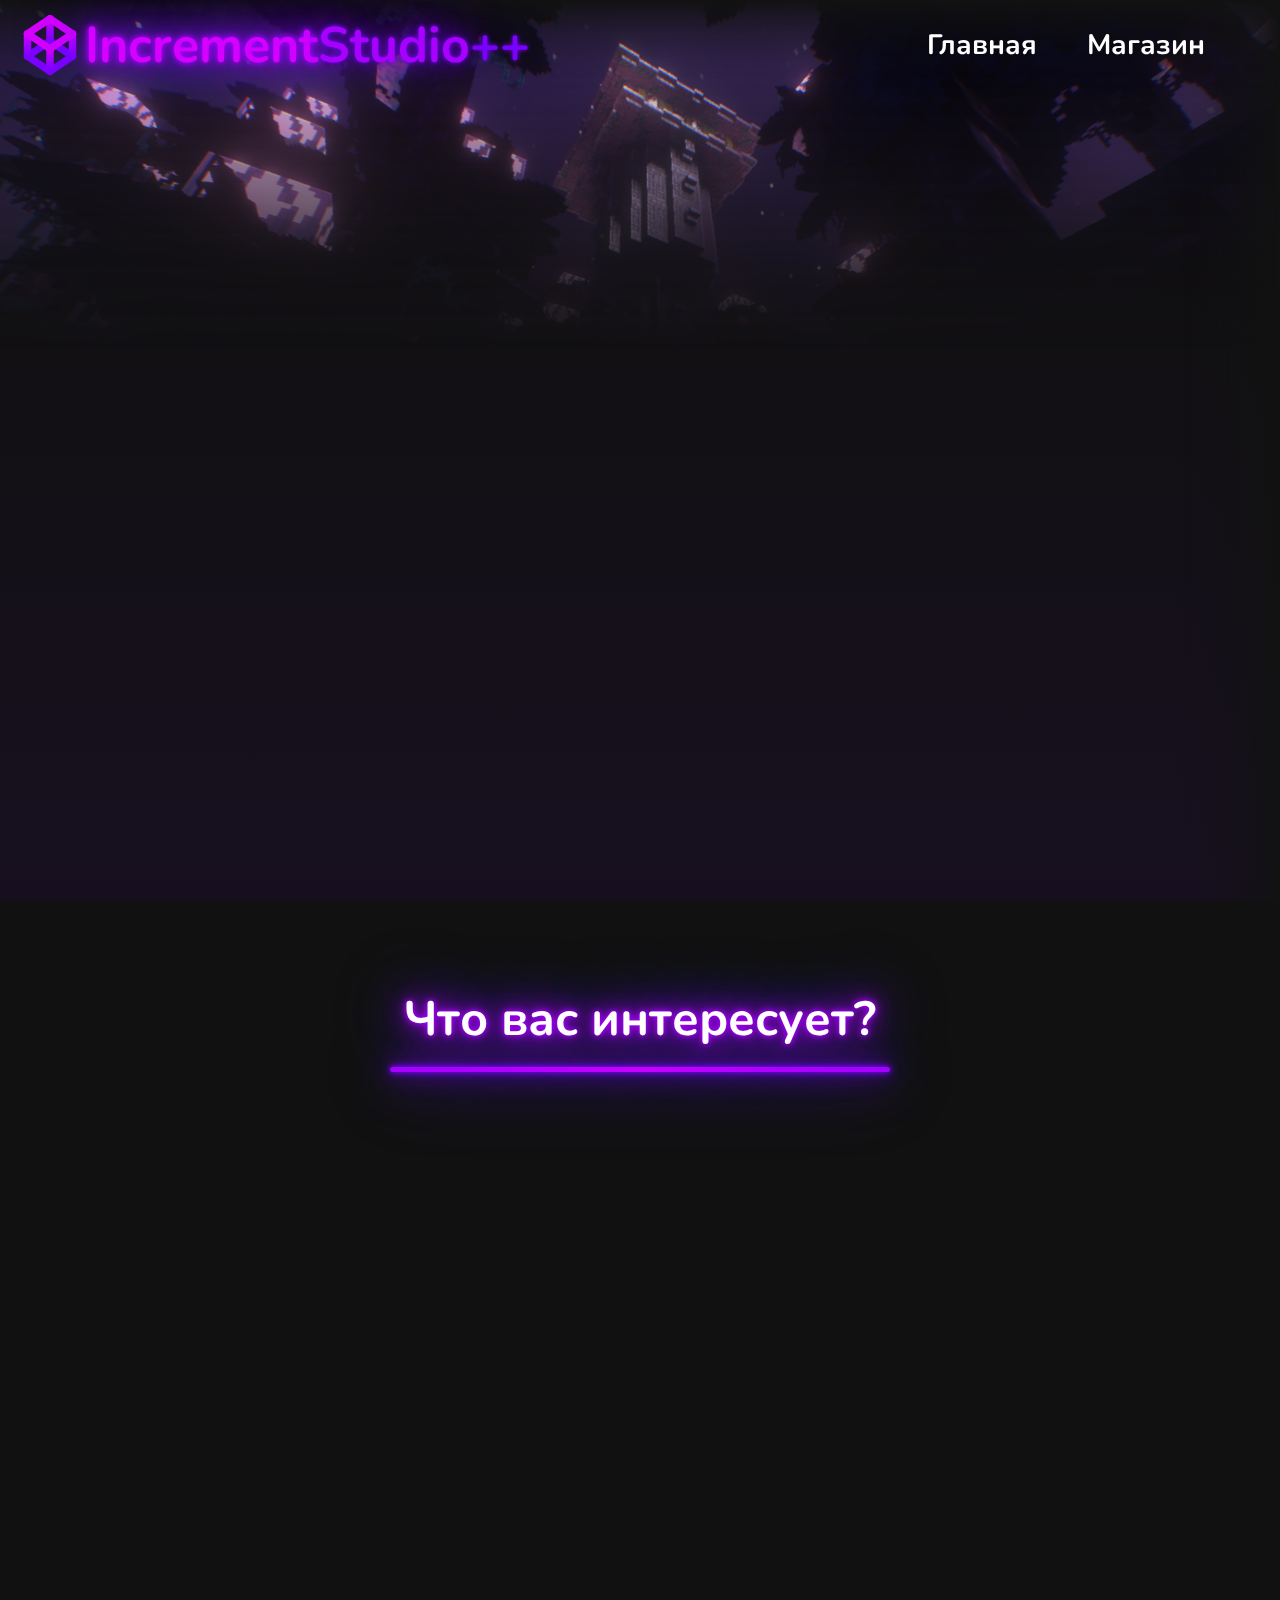
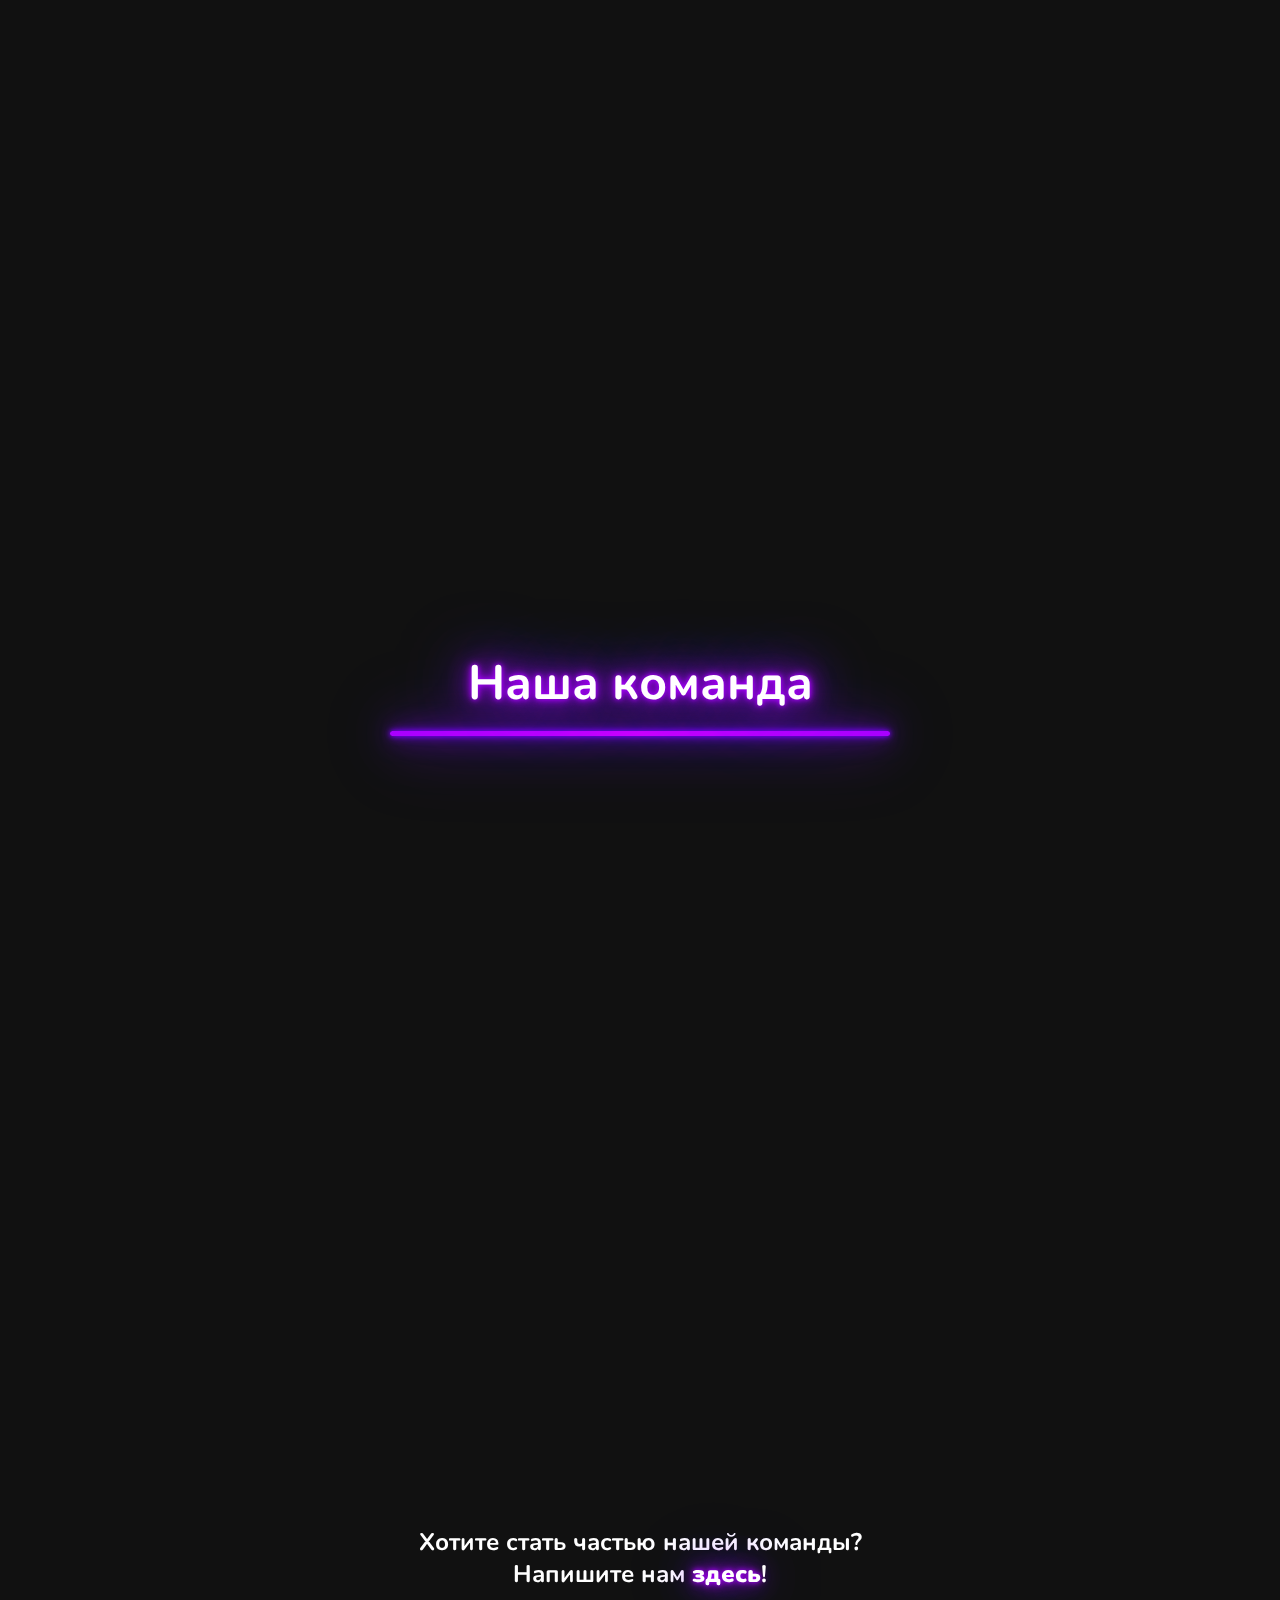
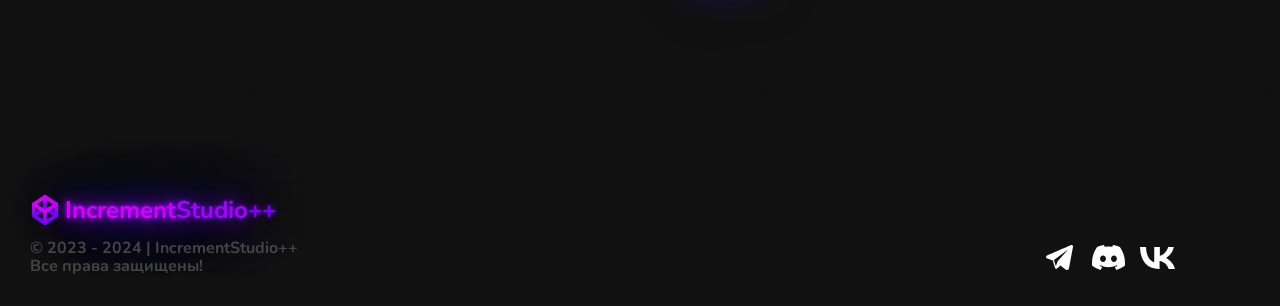
==== commit 7bf412e1: "Move from old repo" ====
--- a/index.html
+++ b/index.html
@@ -115,7 +115,7 @@
 					<p class="tailer__title__title" style="color: #a800ff; text-shadow: 0 0 5px #7b00ff, 0 0 25px #7b00ff, 0 0 75px #7b00ff;">Studio</p>
 					<p class="tailer__title__title" style="color: #7b00ff; text-shadow: 0 0 5px #7b00ff;">++</p>
 				</div>
-				<p class="tailer__prava">© 2023 | IncrementStudio++<br>Все права защищены!</p>
+				<p class="tailer__prava">© 2023 - 2024 | IncrementStudio++<br>Все права защищены!</p>
 			</div>
 			<div class="tailer__links">
 				<a class="tailer__link" href="https://t.me/incrementstudio" target="_blank" style="background-image: url(img/telegram.svg);"></a>
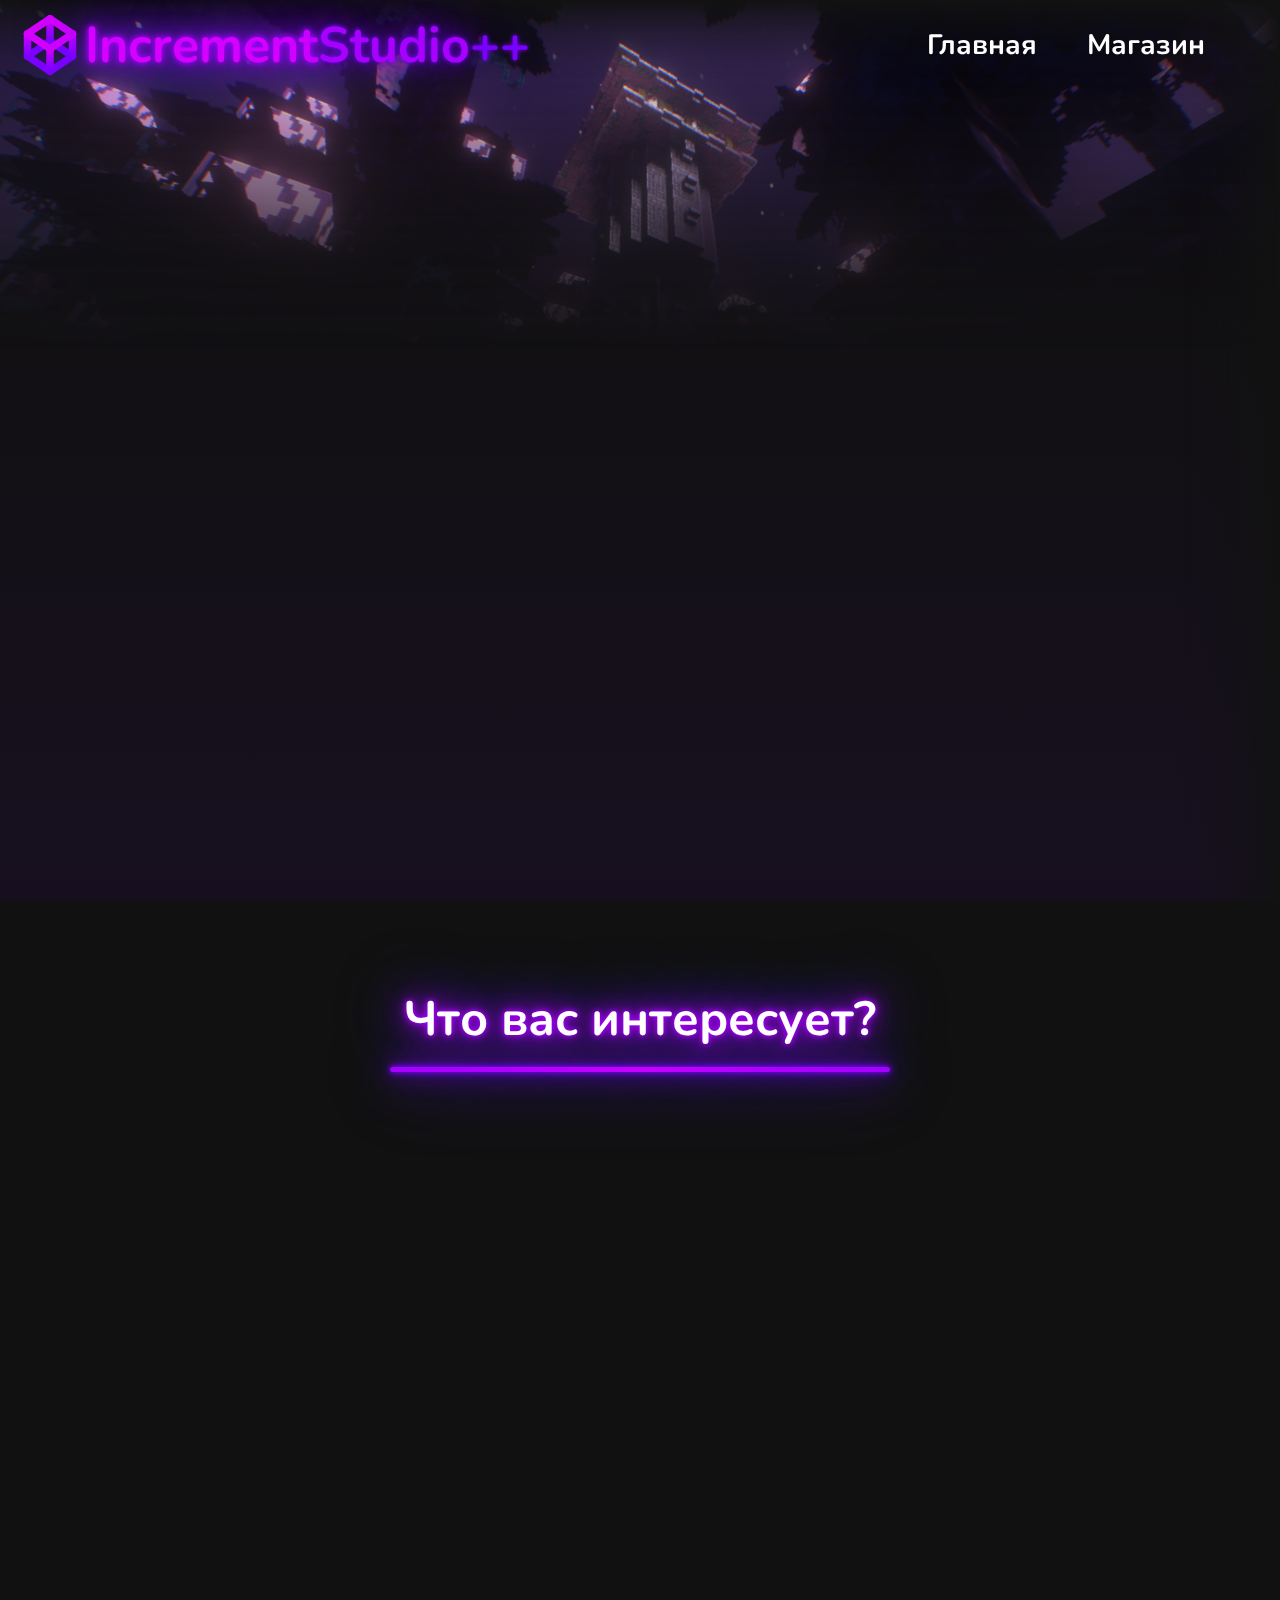
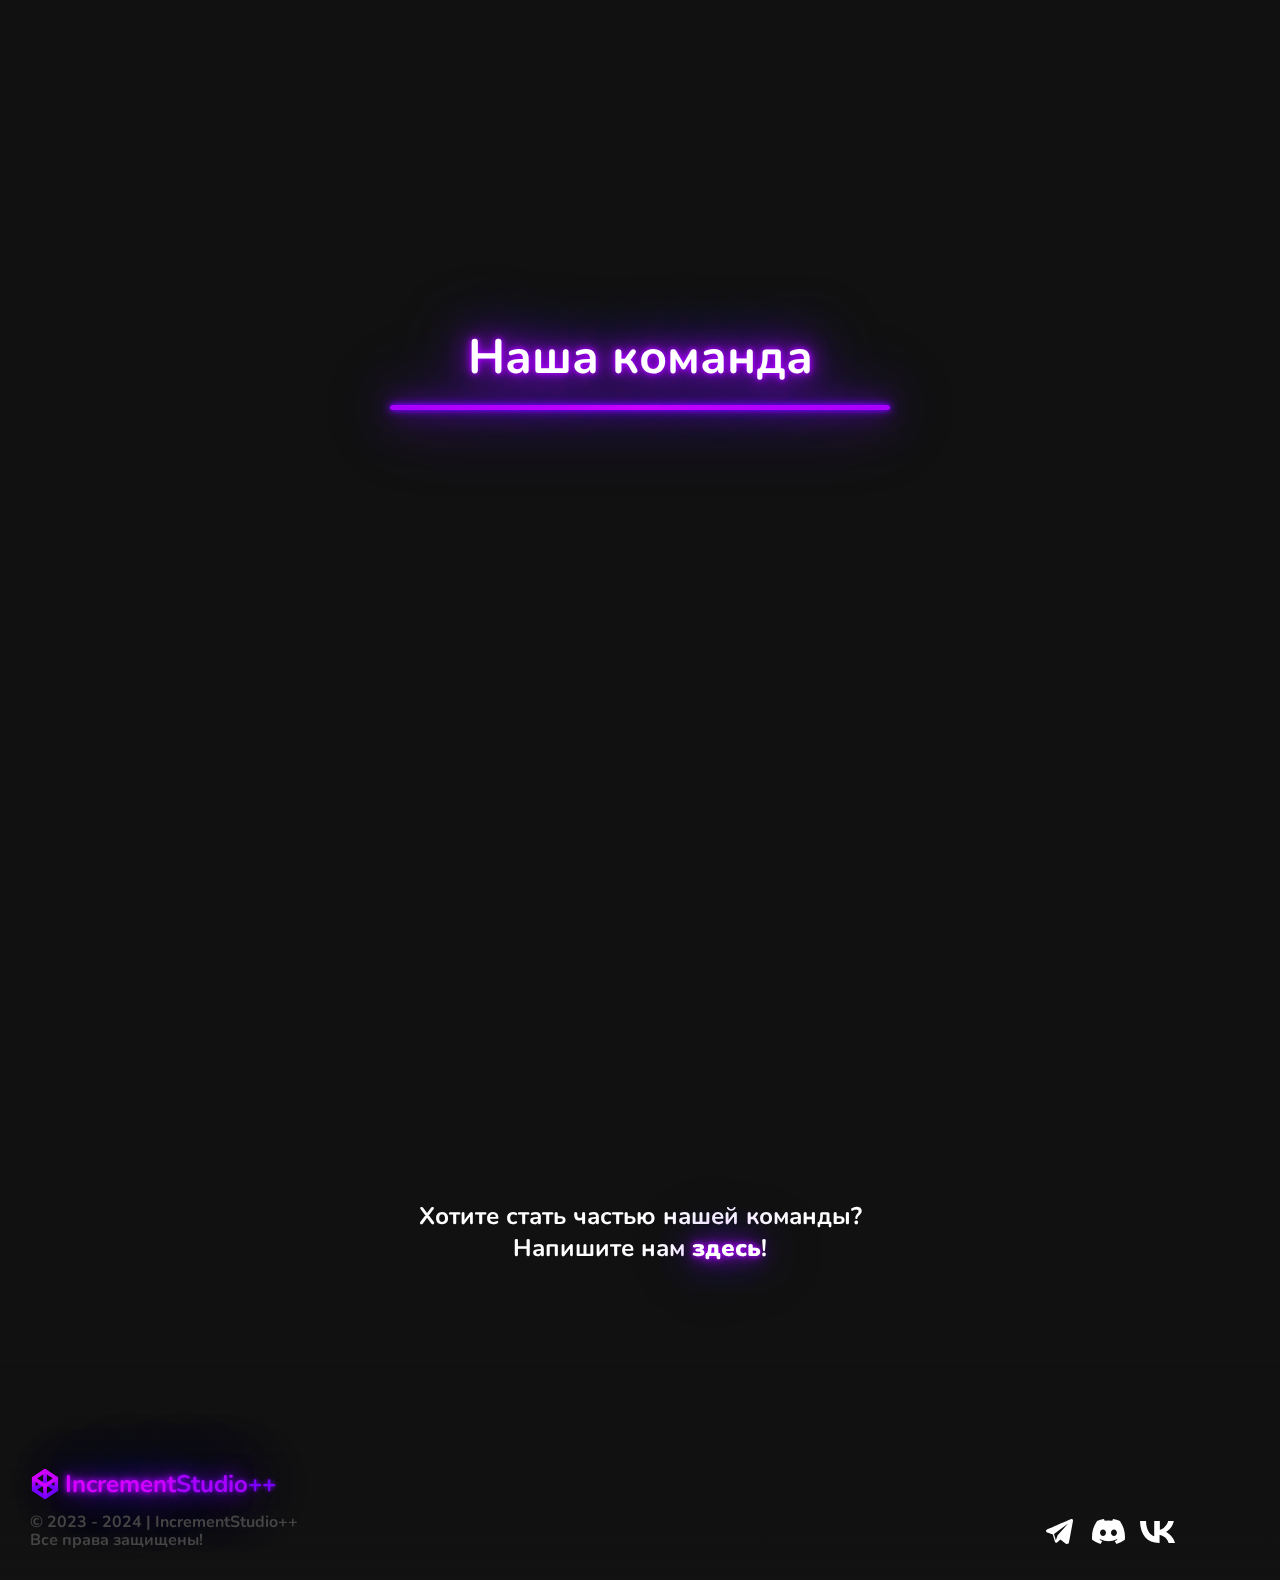
==== commit 757bca49: "Delete IncBosses services" ====
--- a/index.html
+++ b/index.html
@@ -56,13 +56,13 @@
 					<p class="menu__button__name">Заказать плагин</p>
 					<h2 class="menu__button__price">От 300₽</h2>
 				</a>
-				<a class="menu__button" href="shop.html#abilities" style="background-image: url(img/ready_abilities.png);">
+				<!-- <a class="menu__button" href="shop.html#abilities" style="background-image: url(img/ready_abilities.png);">
 					<p class="menu__button__name">Способности для IncBosses</p>
 				</a>
 				<a class="menu__button" href="https://vk.me/incrementstudio" target="_blank" style="background-image: url(img/price_ability.png);">
 					<p class="menu__button__name">Заказать способность для IncBosses</p>
 					<h2 class="menu__button__price">От 100₽</h2>
-				</a>
+				</a> -->
 				<!-- <a class="menu__button" style="background-image: url(img/2023-11-04_11.04.39.png);">
 					<p class="menu__button__name">Готовые сборки</p>
 				</a> -->
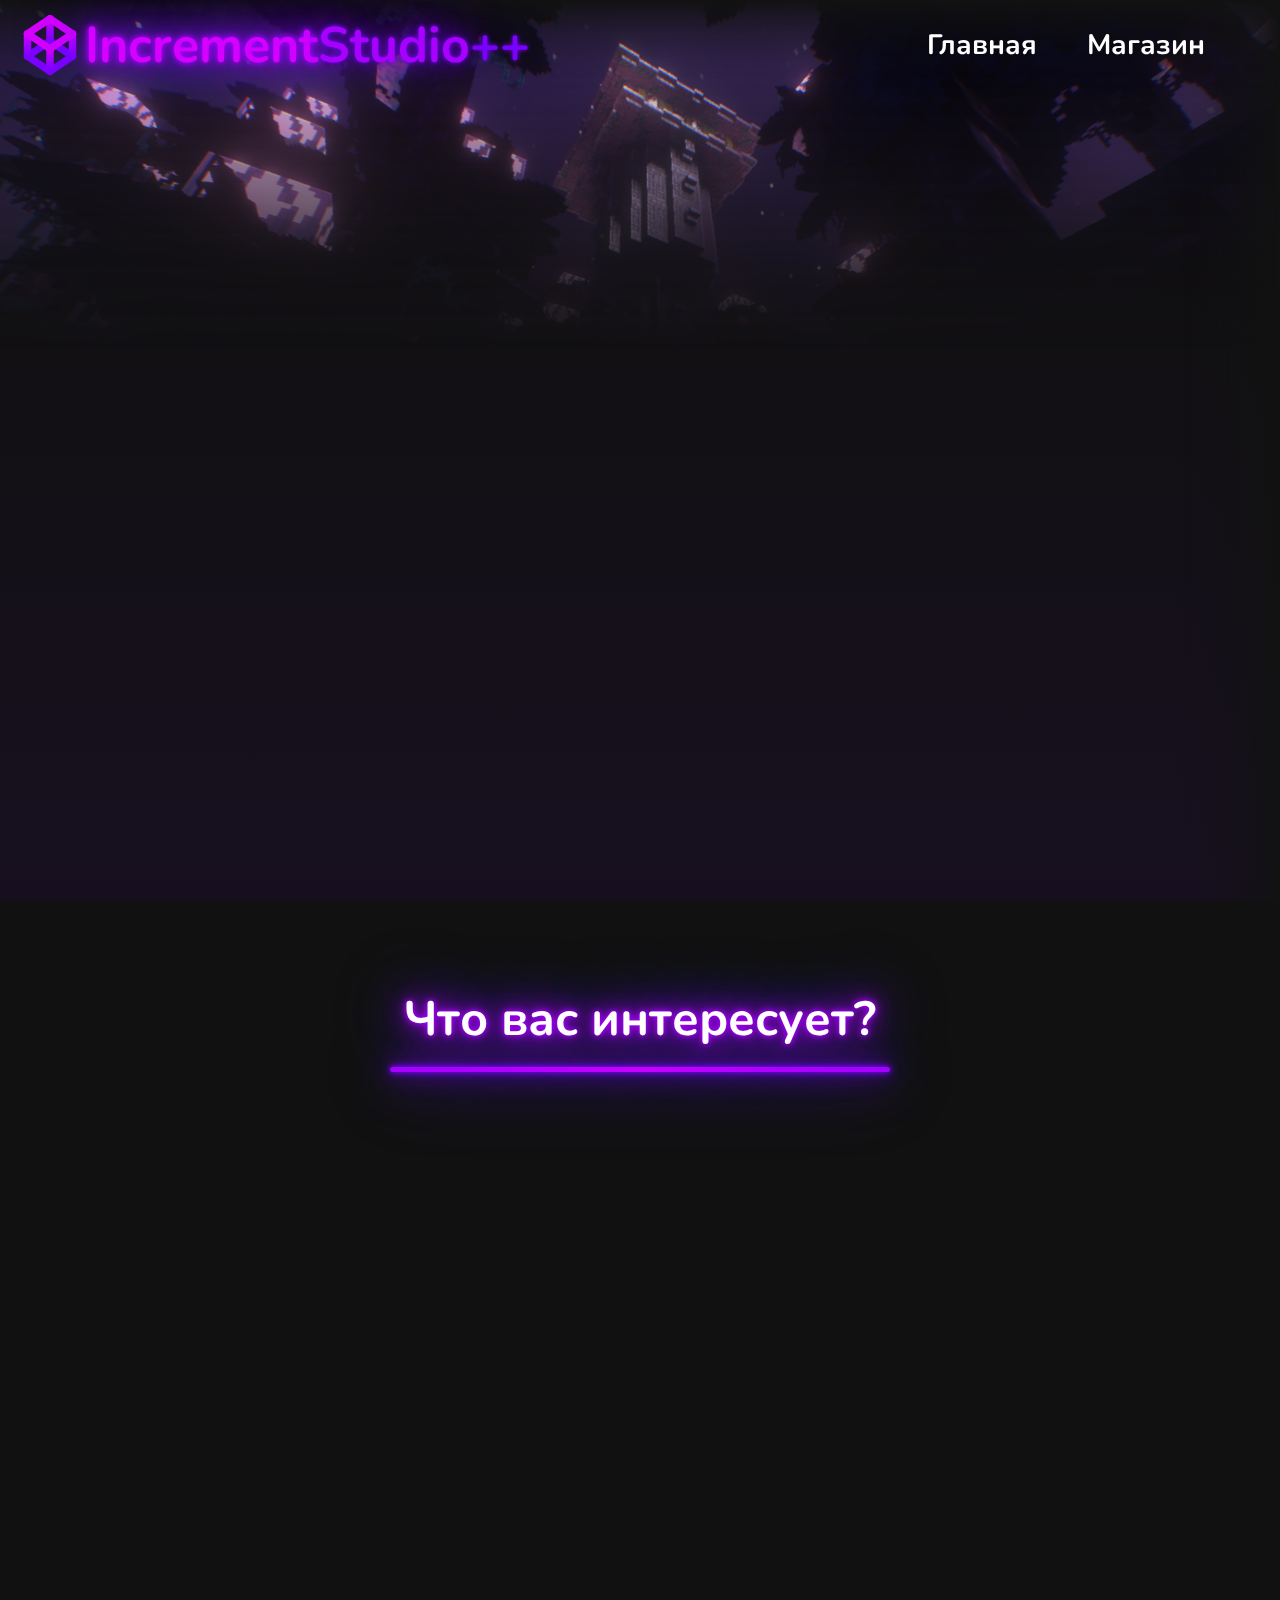
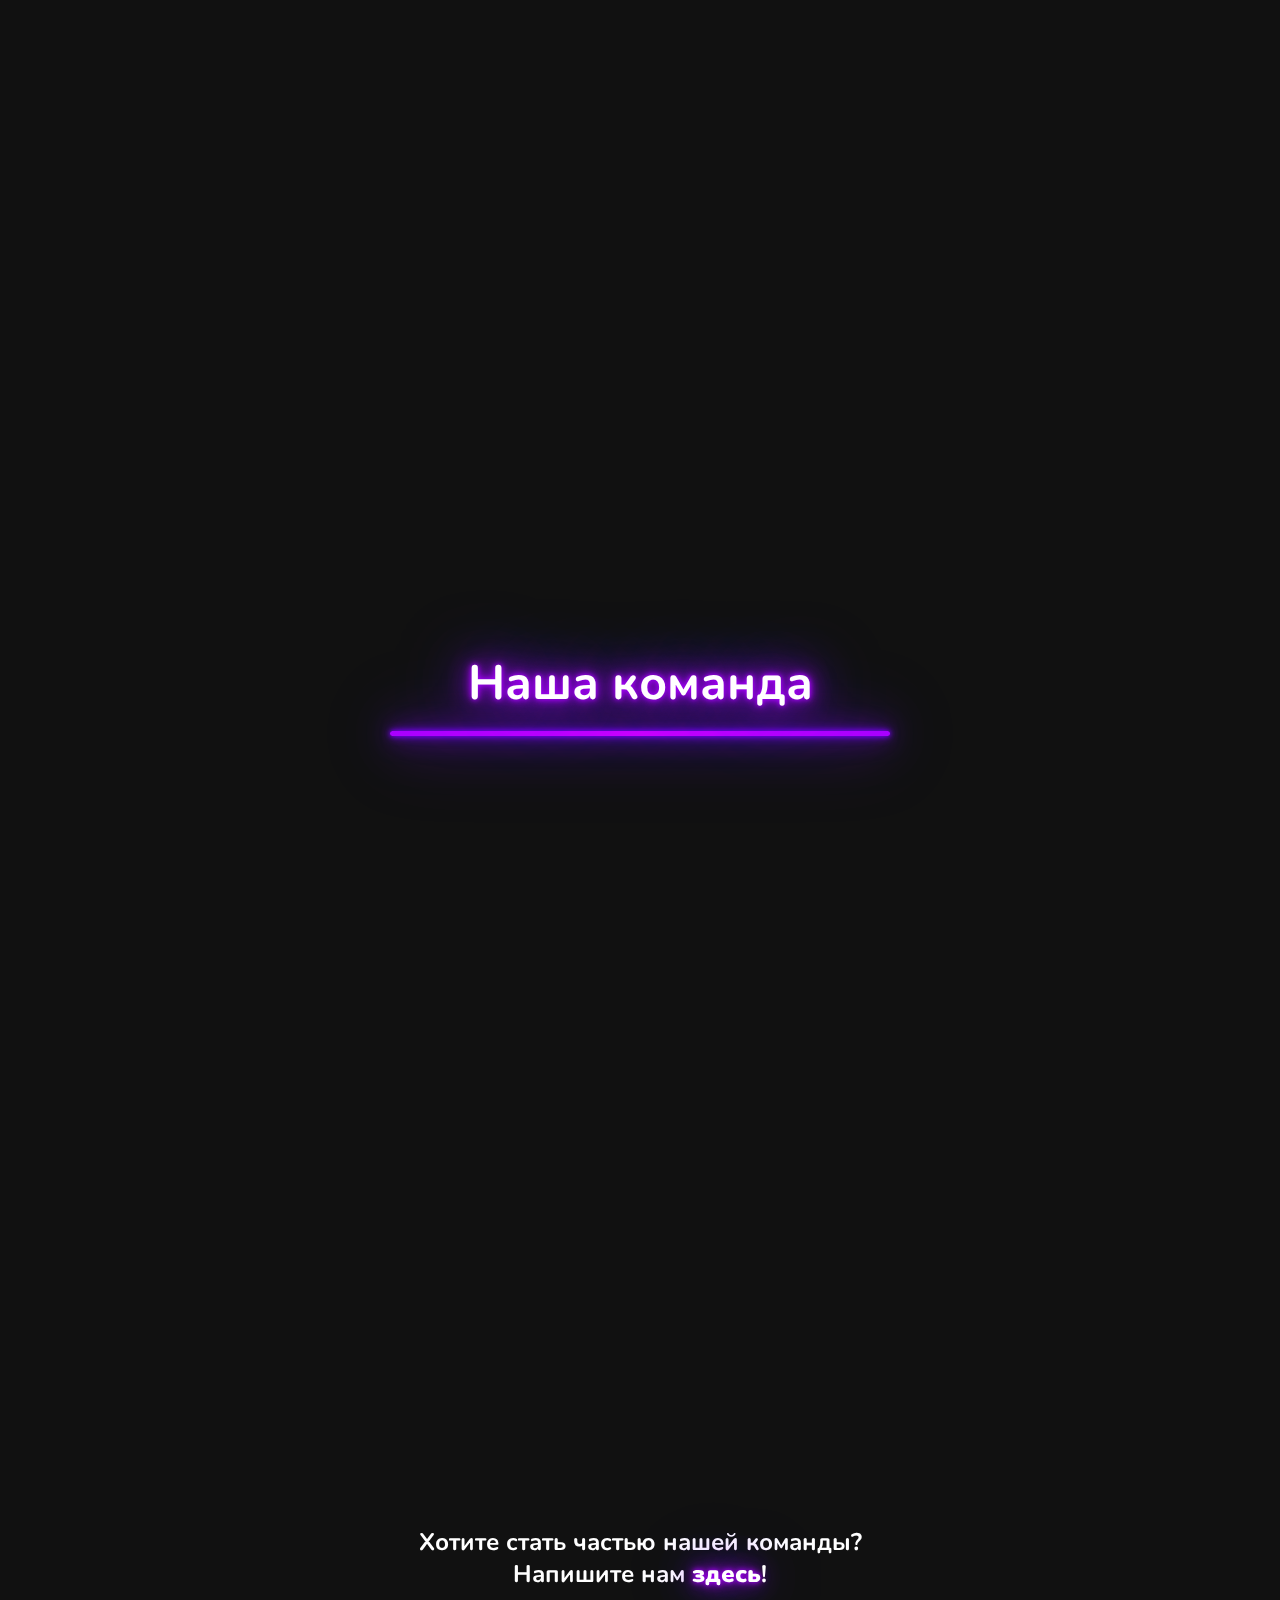
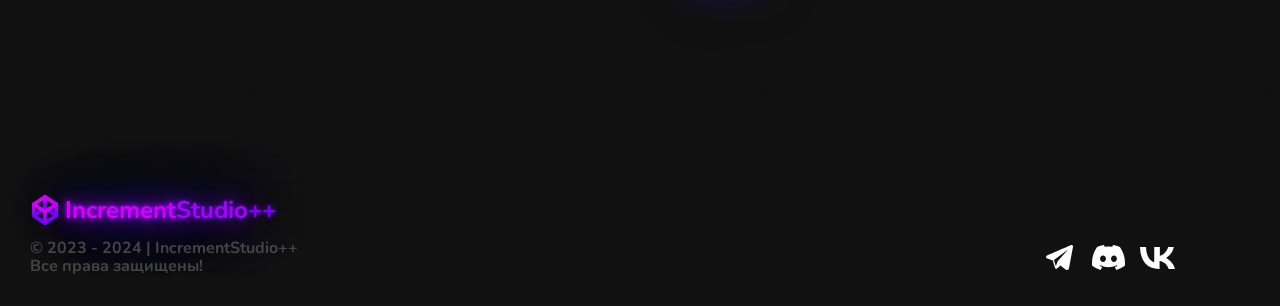
==== commit cddf3407: "IncBosses" ====
--- a/index.html
+++ b/index.html
@@ -56,13 +56,13 @@
 					<p class="menu__button__name">Заказать плагин</p>
 					<h2 class="menu__button__price">От 300₽</h2>
 				</a>
-				<!-- <a class="menu__button" href="shop.html#abilities" style="background-image: url(img/ready_abilities.png);">
+				<a class="menu__button" href="shop.html#abilities" style="background-image: url(img/ready_abilities.png);">
 					<p class="menu__button__name">Способности для IncBosses</p>
 				</a>
 				<a class="menu__button" href="https://vk.me/incrementstudio" target="_blank" style="background-image: url(img/price_ability.png);">
 					<p class="menu__button__name">Заказать способность для IncBosses</p>
 					<h2 class="menu__button__price">От 100₽</h2>
-				</a> -->
+				</a>
 				<!-- <a class="menu__button" style="background-image: url(img/2023-11-04_11.04.39.png);">
 					<p class="menu__button__name">Готовые сборки</p>
 				</a> -->
